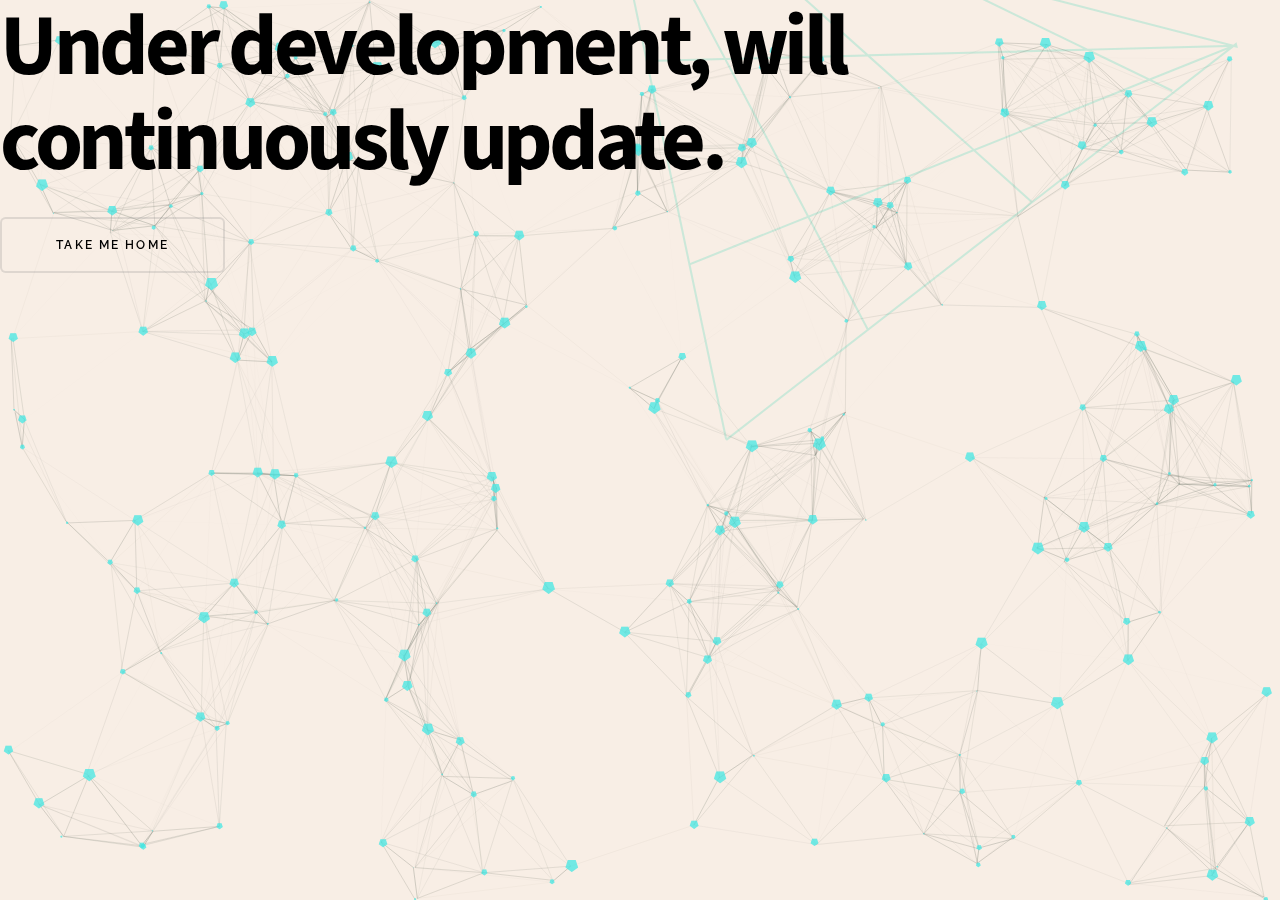
==== courses.html @ e2b8a777 "new version of the website, more content and better design" ====
<!DOCTYPE HTML>

<html>
	<head>
		<title>Chad Malla</title>
		<meta charset="utf-8" />
		<meta name="viewport" content="width=device-width, initial-scale=1, user-scalable=no" />
		<meta name="description" content="" />
		<meta name="keywords" content="" />
		<link rel="stylesheet" href="assets/css/main.css" />
		<script src="particles.js"></script>
		<script>particlesJS.load('particles-js','particles.json');</script>
	</head>
	<body class="is-preload">
		<div id="particles-js">
        </div>
        <div id="wrapper">
            <h1>Under development, will continuously update.</h1>
            <ul class="actions">
                    <li><a href="index.html" class="button large">Take me Home</a></li>
            </ul>
        </div>
    </body>
</html>
---- assets/css/main.css ----
@import url(font-awesome.min.css);
@import url("https://fonts.googleapis.com/css?family=Source+Sans+Pro:300,600,700,300i,600i,700i|Raleway:600,800");

/*
	Paradigm Shift by HTML5 UP
	html5up.net | @ajlkn
	Free for personal and commercial use under the CCA 3.0 license (html5up.net/license)
*/

html, body, div, span, applet, object,
iframe, h1, h2, h3, h4, h5, h6, p, blockquote,
pre, a, abbr, acronym, address, big, cite,
code, del, dfn, em, img, ins, kbd, q, s, samp,
small, strike, strong, sub, sup, tt, var, b,
u, i, center, dl, dt, dd, ol, ul, li, fieldset,
form, label, legend, table, caption, tbody,
tfoot, thead, tr, th, td, article, aside,
canvas, details, embed, figure, figcaption,
footer, header, hgroup, menu, nav, output, ruby,
section, summary, time, mark, audio, video {
	margin: 0;
	padding: 0;
	border: 0;
	font-size: 100%;
	font: inherit;
	vertical-align: baseline;}

article, aside, details, figcaption, figure,
footer, header, hgroup, menu, nav, section {
	display: block;}

body {
	line-height: 1;
}

ol, ul {
	list-style: none;
}

blockquote, q {
	quotes: none;
}

	blockquote:before, blockquote:after, q:before, q:after {
		content: '';
		content: none;
	}

table {
	border-collapse: collapse;
	border-spacing: 0;
}

body {
	-webkit-text-size-adjust: none;
}

mark {
	background-color: transparent;
	color: inherit;
}

input::-moz-focus-inner {
	border: 0;
	padding: 0;
}

input, select, textarea {
	-moz-appearance: none;
	-webkit-appearance: none;
	-ms-appearance: none;
	appearance: none;
}

/* Basic */

	@-ms-viewport {
		width: device-width;
	}

	body {
		-ms-overflow-style: scrollbar;
	}

	@media screen and (max-width: 480px) {

		html, body {
			min-width: 320px;
		}

	}

	html {
		box-sizing: border-box;
	}

	*, *:before, *:after {
		box-sizing: inherit;
	}

	html {
		overflow-x: hidden;
	}

	body {
		background: #CCD0D7;
		overflow-x: hidden;
	}

		body.is-preload *, body.is-preload *:before, body.is-preload *:after {
			-moz-animation: none !important;
			-webkit-animation: none !important;
			-ms-animation: none !important;
			animation: none !important;
			-moz-transition: none !important;
			-webkit-transition: none !important;
			-ms-transition: none !important;
			transition: none !important;
		}

/* Typography */

	html {
		font-size: 18pt;
	}

		@media screen and (max-width: 1920px) {

			html {
				font-size: 13pt;
			}

		}

		@media screen and (max-width: 1152px) {

			html {
				font-size: 14pt;
			}

		}

		@media screen and (max-width: 736px) {

			html {
				font-size: 12pt;
			}

		}

		@media screen and (max-width: 480px) {

			html {
				font-size: 11pt;
			}

		}

	body {
		background-color: #ffffff;
		color: #000000;
	}

	body, input, select, textarea {
		color: #000000;
		font-family: "Source Sans Pro", Helvetica, sans-serif;
		font-size: 1rem;
		font-weight: 300;
		letter-spacing: 0.0375em;
		line-height: 2;
	}

	a {
		-moz-transition: border-bottom-color 0.25s ease-in-out;
		-webkit-transition: border-bottom-color 0.25s ease-in-out;
		-ms-transition: border-bottom-color 0.25s ease-in-out;
		transition: border-bottom-color 0.25s ease-in-out;
		text-decoration: none;
		color: #000000;
		border-bottom: dotted 1px;
	}

		a:hover {
			text-decoration: none;
			border-bottom-color: transparent;
		}

	strong, b {
		font-weight: 600;
		color: #000000;
	}

	em, i {
		font-style: italic;
	}

	p {
		margin: 0 0 2rem 0;
	}

	h1, h2, h3, h4, h5, h6 {
		color: #000000;
		font-family: "Raleway", Helvetica, sans-serif;
		font-weight: 600;
		letter-spacing: 0.175em;
		line-height: 1.75;
		margin: 0 0 1.5rem 0;
		text-transform: uppercase;
	}

		h1 a, h2 a, h3 a, h4 a, h5 a, h6 a {
			color: inherit;
			text-decoration: none;
		}

	h1 {
		font-family: "Source Sans Pro", Helvetica, sans-serif;
		font-size: 5rem;
		font-weight: 700;
		letter-spacing: -0.05em;
		line-height: 1.1;
		margin: 0 0 1.5rem 0;
		text-transform: none;
	}

	h2 {
		font-size: 1.25rem;
		font-weight: 800;
		margin: 0 0 2rem 0;
	}

	h3 {
		font-size: 0.875rem;
	}

	h4 {
		font-size: 0.875rem;
	}

	h5 {
		font-size: 0.75rem;
	}

	h6 {
		font-size: 0.625rem;
	}

	@media screen and (max-width: 736px) {

		h1 {
			font-size: 4.5rem;
			line-height: 1.1;
		}

		h2 {
			font-size: 1.25rem;
			line-height: 1.7;
		}

		h3 {
			font-size: 0.9rem;
		}

		h4 {
			font-size: 0.75rem;
		}

		h5 {
			font-size: 0.675rem;
		}

	}

	@media screen and (max-width: 360px) {

		h1 {
			font-size: 3.75rem;
		}

		h2 {
			font-size: 1.125rem;
		}

		h3 {
			font-size: 0.8rem;
		}

		h4 {
			font-size: 0.675rem;
		}

		h5 {
			font-size: 0.675rem;
		}

	}

	sub {
		font-size: 0.8rem;
		position: relative;
		top: 0.5rem;
	}

	sup {
		font-size: 0.8rem;
		position: relative;
		top: -0.5rem;
	}

	blockquote {
		border-left: solid 0.5rem rgba(144, 144, 144, 0.25);
		font-style: italic;
		margin: 0 0 2rem 0;
		padding: 1rem 0 1rem 2rem;
	}

	code {
		background: rgba(144, 144, 144, 0.1);
		border-radius: 0.325rem;
		font-family: "Courier New", monospace;
		font-size: 0.9rem;
		margin: 0 0.25rem;
		padding: 0.25rem 0.65rem;
	}

	pre {
		-webkit-overflow-scrolling: touch;
		font-family: "Courier New", monospace;
		font-size: 0.9rem;
		margin: 0 0 2rem 0;
		width: 100%;
	}

		pre code {
			display: block;
			line-height: 1.75;
			padding: 1rem 1.5rem;
			overflow-x: auto;
		}

	hr {
		border: 0;
		border-bottom: solid 2px rgba(144, 144, 144, 0.25);
		margin: 3rem 0;
	}

		hr.major {
			margin: 5rem 0;
		}

		@media screen and (max-width: 736px) {

			hr.major {
				margin: 3rem 0;
			}

		}

/* Row */

	.row {
		display: flex;
		flex-wrap: wrap;
		box-sizing: border-box;
		align-items: stretch;
	}

		.row > * {
			box-sizing: border-box;
		}

		.row.gtr-uniform > * > :last-child {
			margin-bottom: 0;
		}

		.row.aln-left {
			justify-content: flex-start;
		}

		.row.aln-center {
			justify-content: center;
		}

		.row.aln-right {
			justify-content: flex-end;
		}

		.row.aln-top {
			align-items: flex-start;
		}

		.row.aln-middle {
			align-items: center;
		}

		.row.aln-bottom {
			align-items: flex-end;
		}

		.row > .imp {
			order: -1;
		}

		.row > .col-1 {
			width: 8.3333333333%;
		}

		.row > .off-1 {
			margin-left: 8.3333333333%;
		}

		.row > .col-2 {
			width: 16.6666666667%;
		}

		.row > .off-2 {
			margin-left: 16.6666666667%;
		}

		.row > .col-3 {
			width: 25%;
		}

		.row > .off-3 {
			margin-left: 25%;
		}

		.row > .col-4 {
			width: 33.3333333333%;
		}

		.row > .off-4 {
			margin-left: 33.3333333333%;
		}

		.row > .col-5 {
			width: 41.6666666667%;
		}

		.row > .off-5 {
			margin-left: 41.6666666667%;
		}

		.row > .col-6 {
			width: 50%;
		}

		.row > .off-6 {
			margin-left: 50%;
		}

		.row > .col-7 {
			width: 58.3333333333%;
		}

		.row > .off-7 {
			margin-left: 58.3333333333%;
		}

		.row > .col-8 {
			width: 66.6666666667%;
		}

		.row > .off-8 {
			margin-left: 66.6666666667%;
		}

		.row > .col-9 {
			width: 75%;
		}

		.row > .off-9 {
			margin-left: 75%;
		}

		.row > .col-10 {
			width: 83.3333333333%;
		}

		.row > .off-10 {
			margin-left: 83.3333333333%;
		}

		.row > .col-11 {
			width: 91.6666666667%;
		}

		.row > .off-11 {
			margin-left: 91.6666666667%;
		}

		.row > .col-12 {
			width: 100%;
		}

		.row > .off-12 {
			margin-left: 100%;
		}

		.row.gtr-0 {
			margin-top: 0;
			margin-left: 0rem;
		}

			.row.gtr-0 > * {
				padding: 0 0 0 0rem;
			}

			.row.gtr-0.gtr-uniform {
				margin-top: 0rem;
			}

				.row.gtr-0.gtr-uniform > * {
					padding-top: 0rem;
				}

		.row.gtr-25 {
			margin-top: 0;
			margin-left: -0.5rem;
		}

			.row.gtr-25 > * {
				padding: 0 0 0 0.5rem;
			}

			.row.gtr-25.gtr-uniform {
				margin-top: -0.5rem;
			}

				.row.gtr-25.gtr-uniform > * {
					padding-top: 0.5rem;
				}

		.row.gtr-50 {
			margin-top: 0;
			margin-left: -1rem;
		}

			.row.gtr-50 > * {
				padding: 0 0 0 1rem;
			}

			.row.gtr-50.gtr-uniform {
				margin-top: -1rem;
			}

				.row.gtr-50.gtr-uniform > * {
					padding-top: 1rem;
				}

		.row {
			margin-top: 0;
			margin-left: -2rem;
		}

			.row > * {
				padding: 0 0 0 2rem;
			}

			.row.gtr-uniform {
				margin-top: -2rem;
			}

				.row.gtr-uniform > * {
					padding-top: 2rem;
				}

		.row.gtr-150 {
			margin-top: 0;
			margin-left: -3rem;
		}

			.row.gtr-150 > * {
				padding: 0 0 0 3rem;
			}

			.row.gtr-150.gtr-uniform {
				margin-top: -3rem;
			}

				.row.gtr-150.gtr-uniform > * {
					padding-top: 3rem;
				}

		.row.gtr-200 {
			margin-top: 0;
			margin-left: -4rem;
		}

			.row.gtr-200 > * {
				padding: 0 0 0 4rem;
			}

			.row.gtr-200.gtr-uniform {
				margin-top: -4rem;
			}

				.row.gtr-200.gtr-uniform > * {
					padding-top: 4rem;
				}

		@media screen and (max-width: 1920px) {

			.row {
				display: flex;
				flex-wrap: wrap;
				box-sizing: border-box;
				align-items: stretch;
			}

				.row > * {
					box-sizing: border-box;
				}

				.row.gtr-uniform > * > :last-child {
					margin-bottom: 0;
				}

				.row.aln-left {
					justify-content: flex-start;
				}

				.row.aln-center {
					justify-content: center;
				}

				.row.aln-right {
					justify-content: flex-end;
				}

				.row.aln-top {
					align-items: flex-start;
				}

				.row.aln-middle {
					align-items: center;
				}

				.row.aln-bottom {
					align-items: flex-end;
				}

				.row > .imp-xlarge {
					order: -1;
				}

				.row > .col-1-xlarge {
					width: 8.3333333333%;
				}

				.row > .off-1-xlarge {
					margin-left: 8.3333333333%;
				}

				.row > .col-2-xlarge {
					width: 16.6666666667%;
				}

				.row > .off-2-xlarge {
					margin-left: 16.6666666667%;
				}

				.row > .col-3-xlarge {
					width: 25%;
				}

				.row > .off-3-xlarge {
					margin-left: 25%;
				}

				.row > .col-4-xlarge {
					width: 33.3333333333%;
				}

				.row > .off-4-xlarge {
					margin-left: 33.3333333333%;
				}

				.row > .col-5-xlarge {
					width: 41.6666666667%;
				}

				.row > .off-5-xlarge {
					margin-left: 41.6666666667%;
				}

				.row > .col-6-xlarge {
					width: 50%;
				}

				.row > .off-6-xlarge {
					margin-left: 50%;
				}

				.row > .col-7-xlarge {
					width: 58.3333333333%;
				}

				.row > .off-7-xlarge {
					margin-left: 58.3333333333%;
				}

				.row > .col-8-xlarge {
					width: 66.6666666667%;
				}

				.row > .off-8-xlarge {
					margin-left: 66.6666666667%;
				}

				.row > .col-9-xlarge {
					width: 75%;
				}

				.row > .off-9-xlarge {
					margin-left: 75%;
				}

				.row > .col-10-xlarge {
					width: 83.3333333333%;
				}

				.row > .off-10-xlarge {
					margin-left: 83.3333333333%;
				}

				.row > .col-11-xlarge {
					width: 91.6666666667%;
				}

				.row > .off-11-xlarge {
					margin-left: 91.6666666667%;
				}

				.row > .col-12-xlarge {
					width: 100%;
				}

				.row > .off-12-xlarge {
					margin-left: 100%;
				}

				.row.gtr-0 {
					margin-top: 0;
					margin-left: 0rem;
				}

					.row.gtr-0 > * {
						padding: 0 0 0 0rem;
					}

					.row.gtr-0.gtr-uniform {
						margin-top: 0rem;
					}

						.row.gtr-0.gtr-uniform > * {
							padding-top: 0rem;
						}

				.row.gtr-25 {
					margin-top: 0;
					margin-left: -0.5rem;
				}

					.row.gtr-25 > * {
						padding: 0 0 0 0.5rem;
					}

					.row.gtr-25.gtr-uniform {
						margin-top: -0.5rem;
					}

						.row.gtr-25.gtr-uniform > * {
							padding-top: 0.5rem;
						}

				.row.gtr-50 {
					margin-top: 0;
					margin-left: -1rem;
				}

					.row.gtr-50 > * {
						padding: 0 0 0 1rem;
					}

					.row.gtr-50.gtr-uniform {
						margin-top: -1rem;
					}

						.row.gtr-50.gtr-uniform > * {
							padding-top: 1rem;
						}

				.row {
					margin-top: 0;
					margin-left: -2rem;
				}

					.row > * {
						padding: 0 0 0 2rem;
					}

					.row.gtr-uniform {
						margin-top: -2rem;
					}

						.row.gtr-uniform > * {
							padding-top: 2rem;
						}

				.row.gtr-150 {
					margin-top: 0;
					margin-left: -3rem;
				}

					.row.gtr-150 > * {
						padding: 0 0 0 3rem;
					}

					.row.gtr-150.gtr-uniform {
						margin-top: -3rem;
					}

						.row.gtr-150.gtr-uniform > * {
							padding-top: 3rem;
						}

				.row.gtr-200 {
					margin-top: 0;
					margin-left: -4rem;
				}

					.row.gtr-200 > * {
						padding: 0 0 0 4rem;
					}

					.row.gtr-200.gtr-uniform {
						margin-top: -4rem;
					}

						.row.gtr-200.gtr-uniform > * {
							padding-top: 4rem;
						}

		}

		@media screen and (max-width: 1280px) {

			.row {
				display: flex;
				flex-wrap: wrap;
				box-sizing: border-box;
				align-items: stretch;
			}

				.row > * {
					box-sizing: border-box;
				}

				.row.gtr-uniform > * > :last-child {
					margin-bottom: 0;
				}

				.row.aln-left {
					justify-content: flex-start;
				}

				.row.aln-center {
					justify-content: center;
				}

				.row.aln-right {
					justify-content: flex-end;
				}

				.row.aln-top {
					align-items: flex-start;
				}

				.row.aln-middle {
					align-items: center;
				}

				.row.aln-bottom {
					align-items: flex-end;
				}

				.row > .imp-large {
					order: -1;
				}

				.row > .col-1-large {
					width: 8.3333333333%;
				}

				.row > .off-1-large {
					margin-left: 8.3333333333%;
				}

				.row > .col-2-large {
					width: 16.6666666667%;
				}

				.row > .off-2-large {
					margin-left: 16.6666666667%;
				}

				.row > .col-3-large {
					width: 25%;
				}

				.row > .off-3-large {
					margin-left: 25%;
				}

				.row > .col-4-large {
					width: 33.3333333333%;
				}

				.row > .off-4-large {
					margin-left: 33.3333333333%;
				}

				.row > .col-5-large {
					width: 41.6666666667%;
				}

				.row > .off-5-large {
					margin-left: 41.6666666667%;
				}

				.row > .col-6-large {
					width: 50%;
				}

				.row > .off-6-large {
					margin-left: 50%;
				}

				.row > .col-7-large {
					width: 58.3333333333%;
				}

				.row > .off-7-large {
					margin-left: 58.3333333333%;
				}

				.row > .col-8-large {
					width: 66.6666666667%;
				}

				.row > .off-8-large {
					margin-left: 66.6666666667%;
				}

				.row > .col-9-large {
					width: 75%;
				}

				.row > .off-9-large {
					margin-left: 75%;
				}

				.row > .col-10-large {
					width: 83.3333333333%;
				}

				.row > .off-10-large {
					margin-left: 83.3333333333%;
				}

				.row > .col-11-large {
					width: 91.6666666667%;
				}

				.row > .off-11-large {
					margin-left: 91.6666666667%;
				}

				.row > .col-12-large {
					width: 100%;
				}

				.row > .off-12-large {
					margin-left: 100%;
				}

				.row.gtr-0 {
					margin-top: 0;
					margin-left: 0rem;
				}

					.row.gtr-0 > * {
						padding: 0 0 0 0rem;
					}

					.row.gtr-0.gtr-uniform {
						margin-top: 0rem;
					}

						.row.gtr-0.gtr-uniform > * {
							padding-top: 0rem;
						}

				.row.gtr-25 {
					margin-top: 0;
					margin-left: -0.375rem;
				}

					.row.gtr-25 > * {
						padding: 0 0 0 0.375rem;
					}

					.row.gtr-25.gtr-uniform {
						margin-top: -0.375rem;
					}

						.row.gtr-25.gtr-uniform > * {
							padding-top: 0.375rem;
						}

				.row.gtr-50 {
					margin-top: 0;
					margin-left: -0.75rem;
				}

					.row.gtr-50 > * {
						padding: 0 0 0 0.75rem;
					}

					.row.gtr-50.gtr-uniform {
						margin-top: -0.75rem;
					}

						.row.gtr-50.gtr-uniform > * {
							padding-top: 0.75rem;
						}

				.row {
					margin-top: 0;
					margin-left: -1.5rem;
				}

					.row > * {
						padding: 0 0 0 1.5rem;
					}

					.row.gtr-uniform {
						margin-top: -1.5rem;
					}

						.row.gtr-uniform > * {
							padding-top: 1.5rem;
						}

				.row.gtr-150 {
					margin-top: 0;
					margin-left: -2.25rem;
				}

					.row.gtr-150 > * {
						padding: 0 0 0 2.25rem;
					}

					.row.gtr-150.gtr-uniform {
						margin-top: -2.25rem;
					}

						.row.gtr-150.gtr-uniform > * {
							padding-top: 2.25rem;
						}

				.row.gtr-200 {
					margin-top: 0;
					margin-left: -3rem;
				}

					.row.gtr-200 > * {
						padding: 0 0 0 3rem;
					}

					.row.gtr-200.gtr-uniform {
						margin-top: -3rem;
					}

						.row.gtr-200.gtr-uniform > * {
							padding-top: 3rem;
						}

		}

		@media screen and (max-width: 1152px) {

			.row {
				display: flex;
				flex-wrap: wrap;
				box-sizing: border-box;
				align-items: stretch;
			}

				.row > * {
					box-sizing: border-box;
				}

				.row.gtr-uniform > * > :last-child {
					margin-bottom: 0;
				}

				.row.aln-left {
					justify-content: flex-start;
				}

				.row.aln-center {
					justify-content: center;
				}

				.row.aln-right {
					justify-content: flex-end;
				}

				.row.aln-top {
					align-items: flex-start;
				}

				.row.aln-middle {
					align-items: center;
				}

				.row.aln-bottom {
					align-items: flex-end;
				}

				.row > .imp-medium {
					order: -1;
				}

				.row > .col-1-medium {
					width: 8.3333333333%;
				}

				.row > .off-1-medium {
					margin-left: 8.3333333333%;
				}

				.row > .col-2-medium {
					width: 16.6666666667%;
				}

				.row > .off-2-medium {
					margin-left: 16.6666666667%;
				}

				.row > .col-3-medium {
					width: 25%;
				}

				.row > .off-3-medium {
					margin-left: 25%;
				}

				.row > .col-4-medium {
					width: 33.3333333333%;
				}

				.row > .off-4-medium {
					margin-left: 33.3333333333%;
				}

				.row > .col-5-medium {
					width: 41.6666666667%;
				}

				.row > .off-5-medium {
					margin-left: 41.6666666667%;
				}

				.row > .col-6-medium {
					width: 50%;
				}

				.row > .off-6-medium {
					margin-left: 50%;
				}

				.row > .col-7-medium {
					width: 58.3333333333%;
				}

				.row > .off-7-medium {
					margin-left: 58.3333333333%;
				}

				.row > .col-8-medium {
					width: 66.6666666667%;
				}

				.row > .off-8-medium {
					margin-left: 66.6666666667%;
				}

				.row > .col-9-medium {
					width: 75%;
				}

				.row > .off-9-medium {
					margin-left: 75%;
				}

				.row > .col-10-medium {
					width: 83.3333333333%;
				}

				.row > .off-10-medium {
					margin-left: 83.3333333333%;
				}

				.row > .col-11-medium {
					width: 91.6666666667%;
				}

				.row > .off-11-medium {
					margin-left: 91.6666666667%;
				}

				.row > .col-12-medium {
					width: 100%;
				}

				.row > .off-12-medium {
					margin-left: 100%;
				}

				.row.gtr-0 {
					margin-top: 0;
					margin-left: 0rem;
				}

					.row.gtr-0 > * {
						padding: 0 0 0 0rem;
					}

					.row.gtr-0.gtr-uniform {
						margin-top: 0rem;
					}

						.row.gtr-0.gtr-uniform > * {
							padding-top: 0rem;
						}

				.row.gtr-25 {
					margin-top: 0;
					margin-left: -0.375rem;
				}

					.row.gtr-25 > * {
						padding: 0 0 0 0.375rem;
					}

					.row.gtr-25.gtr-uniform {
						margin-top: -0.375rem;
					}

						.row.gtr-25.gtr-uniform > * {
							padding-top: 0.375rem;
						}

				.row.gtr-50 {
					margin-top: 0;
					margin-left: -0.75rem;
				}

					.row.gtr-50 > * {
						padding: 0 0 0 0.75rem;
					}

					.row.gtr-50.gtr-uniform {
						margin-top: -0.75rem;
					}

						.row.gtr-50.gtr-uniform > * {
							padding-top: 0.75rem;
						}

				.row {
					margin-top: 0;
					margin-left: -1.5rem;
				}

					.row > * {
						padding: 0 0 0 1.5rem;
					}

					.row.gtr-uniform {
						margin-top: -1.5rem;
					}

						.row.gtr-uniform > * {
							padding-top: 1.5rem;
						}

				.row.gtr-150 {
					margin-top: 0;
					margin-left: -2.25rem;
				}

					.row.gtr-150 > * {
						padding: 0 0 0 2.25rem;
					}

					.row.gtr-150.gtr-uniform {
						margin-top: -2.25rem;
					}

						.row.gtr-150.gtr-uniform > * {
							padding-top: 2.25rem;
						}

				.row.gtr-200 {
					margin-top: 0;
					margin-left: -3rem;
				}

					.row.gtr-200 > * {
						padding: 0 0 0 3rem;
					}

					.row.gtr-200.gtr-uniform {
						margin-top: -3rem;
					}

						.row.gtr-200.gtr-uniform > * {
							padding-top: 3rem;
						}

		}

		@media screen and (max-width: 736px) {

			.row {
				display: flex;
				flex-wrap: wrap;
				box-sizing: border-box;
				align-items: stretch;
			}

				.row > * {
					box-sizing: border-box;
				}

				.row.gtr-uniform > * > :last-child {
					margin-bottom: 0;
				}

				.row.aln-left {
					justify-content: flex-start;
				}

				.row.aln-center {
					justify-content: center;
				}

				.row.aln-right {
					justify-content: flex-end;
				}

				.row.aln-top {
					align-items: flex-start;
				}

				.row.aln-middle {
					align-items: center;
				}

				.row.aln-bottom {
					align-items: flex-end;
				}

				.row > .imp-small {
					order: -1;
				}

				.row > .col-1-small {
					width: 8.3333333333%;
				}

				.row > .off-1-small {
					margin-left: 8.3333333333%;
				}

				.row > .col-2-small {
					width: 16.6666666667%;
				}

				.row > .off-2-small {
					margin-left: 16.6666666667%;
				}

				.row > .col-3-small {
					width: 25%;
				}

				.row > .off-3-small {
					margin-left: 25%;
				}

				.row > .col-4-small {
					width: 33.3333333333%;
				}

				.row > .off-4-small {
					margin-left: 33.3333333333%;
				}

				.row > .col-5-small {
					width: 41.6666666667%;
				}

				.row > .off-5-small {
					margin-left: 41.6666666667%;
				}

				.row > .col-6-small {
					width: 50%;
				}

				.row > .off-6-small {
					margin-left: 50%;
				}

				.row > .col-7-small {
					width: 58.3333333333%;
				}

				.row > .off-7-small {
					margin-left: 58.3333333333%;
				}

				.row > .col-8-small {
					width: 66.6666666667%;
				}

				.row > .off-8-small {
					margin-left: 66.6666666667%;
				}

				.row > .col-9-small {
					width: 75%;
				}

				.row > .off-9-small {
					margin-left: 75%;
				}

				.row > .col-10-small {
					width: 83.3333333333%;
				}

				.row > .off-10-small {
					margin-left: 83.3333333333%;
				}

				.row > .col-11-small {
					width: 91.6666666667%;
				}

				.row > .off-11-small {
					margin-left: 91.6666666667%;
				}

				.row > .col-12-small {
					width: 100%;
				}

				.row > .off-12-small {
					margin-left: 100%;
				}

				.row.gtr-0 {
					margin-top: 0;
					margin-left: 0rem;
				}

					.row.gtr-0 > * {
						padding: 0 0 0 0rem;
					}

					.row.gtr-0.gtr-uniform {
						margin-top: 0rem;
					}

						.row.gtr-0.gtr-uniform > * {
							padding-top: 0rem;
						}

				.row.gtr-25 {
					margin-top: 0;
					margin-left: -0.3125rem;
				}

					.row.gtr-25 > * {
						padding: 0 0 0 0.3125rem;
					}

					.row.gtr-25.gtr-uniform {
						margin-top: -0.3125rem;
					}

						.row.gtr-25.gtr-uniform > * {
							padding-top: 0.3125rem;
						}

				.row.gtr-50 {
					margin-top: 0;
					margin-left: -0.625rem;
				}

					.row.gtr-50 > * {
						padding: 0 0 0 0.625rem;
					}

					.row.gtr-50.gtr-uniform {
						margin-top: -0.625rem;
					}

						.row.gtr-50.gtr-uniform > * {
							padding-top: 0.625rem;
						}

				.row {
					margin-top: 0;
					margin-left: -1.25rem;
				}

					.row > * {
						padding: 0 0 0 1.25rem;
					}

					.row.gtr-uniform {
						margin-top: -1.25rem;
					}

						.row.gtr-uniform > * {
							padding-top: 1.25rem;
						}

				.row.gtr-150 {
					margin-top: 0;
					margin-left: -1.875rem;
				}

					.row.gtr-150 > * {
						padding: 0 0 0 1.875rem;
					}

					.row.gtr-150.gtr-uniform {
						margin-top: -1.875rem;
					}

						.row.gtr-150.gtr-uniform > * {
							padding-top: 1.875rem;
						}

				.row.gtr-200 {
					margin-top: 0;
					margin-left: -2.5rem;
				}

					.row.gtr-200 > * {
						padding: 0 0 0 2.5rem;
					}

					.row.gtr-200.gtr-uniform {
						margin-top: -2.5rem;
					}

						.row.gtr-200.gtr-uniform > * {
							padding-top: 2.5rem;
						}

		}

		@media screen and (max-width: 480px) {

			.row {
				display: flex;
				flex-wrap: wrap;
				box-sizing: border-box;
				align-items: stretch;
			}

				.row > * {
					box-sizing: border-box;
				}

				.row.gtr-uniform > * > :last-child {
					margin-bottom: 0;
				}

				.row.aln-left {
					justify-content: flex-start;
				}

				.row.aln-center {
					justify-content: center;
				}

				.row.aln-right {
					justify-content: flex-end;
				}

				.row.aln-top {
					align-items: flex-start;
				}

				.row.aln-middle {
					align-items: center;
				}

				.row.aln-bottom {
					align-items: flex-end;
				}

				.row > .imp-xsmall {
					order: -1;
				}

				.row > .col-1-xsmall {
					width: 8.3333333333%;
				}

				.row > .off-1-xsmall {
					margin-left: 8.3333333333%;
				}

				.row > .col-2-xsmall {
					width: 16.6666666667%;
				}

				.row > .off-2-xsmall {
					margin-left: 16.6666666667%;
				}

				.row > .col-3-xsmall {
					width: 25%;
				}

				.row > .off-3-xsmall {
					margin-left: 25%;
				}

				.row > .col-4-xsmall {
					width: 33.3333333333%;
				}

				.row > .off-4-xsmall {
					margin-left: 33.3333333333%;
				}

				.row > .col-5-xsmall {
					width: 41.6666666667%;
				}

				.row > .off-5-xsmall {
					margin-left: 41.6666666667%;
				}

				.row > .col-6-xsmall {
					width: 50%;
				}

				.row > .off-6-xsmall {
					margin-left: 50%;
				}

				.row > .col-7-xsmall {
					width: 58.3333333333%;
				}

				.row > .off-7-xsmall {
					margin-left: 58.3333333333%;
				}

				.row > .col-8-xsmall {
					width: 66.6666666667%;
				}

				.row > .off-8-xsmall {
					margin-left: 66.6666666667%;
				}

				.row > .col-9-xsmall {
					width: 75%;
				}

				.row > .off-9-xsmall {
					margin-left: 75%;
				}

				.row > .col-10-xsmall {
					width: 83.3333333333%;
				}

				.row > .off-10-xsmall {
					margin-left: 83.3333333333%;
				}

				.row > .col-11-xsmall {
					width: 91.6666666667%;
				}

				.row > .off-11-xsmall {
					margin-left: 91.6666666667%;
				}

				.row > .col-12-xsmall {
					width: 100%;
				}

				.row > .off-12-xsmall {
					margin-left: 100%;
				}

				.row.gtr-0 {
					margin-top: 0;
					margin-left: 0rem;
				}

					.row.gtr-0 > * {
						padding: 0 0 0 0rem;
					}

					.row.gtr-0.gtr-uniform {
						margin-top: 0rem;
					}

						.row.gtr-0.gtr-uniform > * {
							padding-top: 0rem;
						}

				.row.gtr-25 {
					margin-top: 0;
					margin-left: -0.3125rem;
				}

					.row.gtr-25 > * {
						padding: 0 0 0 0.3125rem;
					}

					.row.gtr-25.gtr-uniform {
						margin-top: -0.3125rem;
					}

						.row.gtr-25.gtr-uniform > * {
							padding-top: 0.3125rem;
						}

				.row.gtr-50 {
					margin-top: 0;
					margin-left: -0.625rem;
				}

					.row.gtr-50 > * {
						padding: 0 0 0 0.625rem;
					}

					.row.gtr-50.gtr-uniform {
						margin-top: -0.625rem;
					}

						.row.gtr-50.gtr-uniform > * {
							padding-top: 0.625rem;
						}

				.row {
					margin-top: 0;
					margin-left: -1.25rem;
				}

					.row > * {
						padding: 0 0 0 1.25rem;
					}

					.row.gtr-uniform {
						margin-top: -1.25rem;
					}

						.row.gtr-uniform > * {
							padding-top: 1.25rem;
						}

				.row.gtr-150 {
					margin-top: 0;
					margin-left: -1.875rem;
				}

					.row.gtr-150 > * {
						padding: 0 0 0 1.875rem;
					}

					.row.gtr-150.gtr-uniform {
						margin-top: -1.875rem;
					}

						.row.gtr-150.gtr-uniform > * {
							padding-top: 1.875rem;
						}

				.row.gtr-200 {
					margin-top: 0;
					margin-left: -2.5rem;
				}

					.row.gtr-200 > * {
						padding: 0 0 0 2.5rem;
					}

					.row.gtr-200.gtr-uniform {
						margin-top: -2.5rem;
					}

						.row.gtr-200.gtr-uniform > * {
							padding-top: 2.5rem;
						}

		}

/* Box */

	.box {
		border: solid 2px rgba(144, 144, 144, 0.25);
		border-radius: 0.325rem;
		margin-bottom: 2rem;
		padding: 1.5rem;
	}

		.box > :last-child {
			margin-bottom: 0;
		}

		.box.alt {
			border: 0;
			border-radius: 0;
			padding: 0;
		}

/* Button */

	input[type="submit"],
	input[type="reset"],
	input[type="button"],
	button,
	.button {
		-moz-appearance: none;
		-webkit-appearance: none;
		-ms-appearance: none;
		appearance: none;
		-moz-transition: background-color 0.25s ease-in-out, box-shadow 0.25s ease-in-out, color 0.25s ease-in-out;
		-webkit-transition: background-color 0.25s ease-in-out, box-shadow 0.25s ease-in-out, color 0.25s ease-in-out;
		-ms-transition: background-color 0.25s ease-in-out, box-shadow 0.25s ease-in-out, color 0.25s ease-in-out;
		transition: background-color 0.25s ease-in-out, box-shadow 0.25s ease-in-out, color 0.25s ease-in-out;
		background-color: transparent;
		border-radius: 0.325rem;
		border: 0;
		box-shadow: inset 0 0 0 2px rgba(144, 144, 144, 0.25);
		color: #000000 !important;
		cursor: pointer;
		display: inline-block;
		font-family: "Raleway", Helvetica, sans-serif;
		font-size: 0.6rem;
		font-weight: 600;
		height: 3rem;
		letter-spacing: 0.175em;
		line-height: 3rem;
		padding: 0 2rem;
		text-align: center;
		text-decoration: none;
		text-transform: uppercase;
		white-space: nowrap;
	}

		input[type="submit"]:hover,
		input[type="reset"]:hover,
		input[type="button"]:hover,
		button:hover,
		.button:hover {
			box-shadow: inset 0 0 0 2px #2ee4bb;
			color: #2ee4bb !important;
		}

		input[type="submit"]:active,
		input[type="reset"]:active,
		input[type="button"]:active,
		button:active,
		.button:active {
			background-color: rgba(73, 252, 212, 0.25);
			box-shadow: inset 0 0 0 2px #2ee4bb;
			color: #2ee4bb !important;
		}

		input[type="submit"].small,
		input[type="reset"].small,
		input[type="button"].small,
		button.small,
		.button.small {
			font-size: 0.5rem;
			height: 2.25rem;
			line-height: 2.25rem;
			padding: 0 1.25rem;
		}

		input[type="submit"].large,
		input[type="reset"].large,
		input[type="button"].large,
		button.large,
		.button.large {
			font-size: 0.7rem;
			height: 3.2625rem;
			line-height: 3.2625rem;
			padding: 0 3.25rem;
		}

		input[type="submit"].wide,
		input[type="reset"].wide,
		input[type="button"].wide,
		button.wide,
		.button.wide {
			min-width: 13rem;
		}

		input[type="submit"].icon:before,
		input[type="reset"].icon:before,
		input[type="button"].icon:before,
		button.icon:before,
		.button.icon:before {
			margin-right: 0.5rem;
		}

		input[type="submit"].fit,
		input[type="reset"].fit,
		input[type="button"].fit,
		button.fit,
		.button.fit {
			width: 100%;
		}

		input[type="submit"].disabled, input[type="submit"]:disabled,
		input[type="reset"].disabled,
		input[type="reset"]:disabled,
		input[type="button"].disabled,
		input[type="button"]:disabled,
		button.disabled,
		button:disabled,
		.button.disabled,
		.button:disabled {
			pointer-events: none;
			opacity: 0.25;
		}

		input[type="submit"].primary,
		input[type="reset"].primary,
		input[type="button"].primary,
		button.primary,
		.button.primary {
			background-color: #49fcd4;
			box-shadow: none;
			color: #000000 !important;
		}

			input[type="submit"].primary:hover,
			input[type="reset"].primary:hover,
			input[type="button"].primary:hover,
			button.primary:hover,
			.button.primary:hover {
				background-color: #93ffe7;
			}

			input[type="submit"].primary:active,
			input[type="reset"].primary:active,
			input[type="button"].primary:active,
			button.primary:active,
			.button.primary:active {
				background-color: #44f2cb;
			}

		@media screen and (max-width: 736px) {

			input[type="submit"],
			input[type="reset"],
			input[type="button"],
			button,
			.button {
				font-size: 0.7rem;
				height: 3.3rem;
				line-height: 3.3rem;
			}

				input[type="submit"].large,
				input[type="reset"].large,
				input[type="button"].large,
				button.large,
				.button.large {
					font-size: 0.8rem;
					height: 3.75rem;
					line-height: 3.75rem;
				}

				input[type="submit"].small,
				input[type="reset"].small,
				input[type="button"].small,
				button.small,
				.button.small {
					font-size: 0.6rem;
					height: 3rem;
					line-height: 3rem;
				}

		}

/* Form */

	form {
		margin: 0 0 2rem 0;
	}

		form > :last-child {
			margin-bottom: 0;
		}

		form > .fields {
			display: -moz-flex;
			display: -webkit-flex;
			display: -ms-flex;
			display: flex;
			-moz-flex-wrap: wrap;
			-webkit-flex-wrap: wrap;
			-ms-flex-wrap: wrap;
			flex-wrap: wrap;
			margin: -2rem 0 2rem -2rem;
			width: calc(100% + 4rem);
		}

			form > .fields > .field {
				-moz-flex-grow: 0;
				-webkit-flex-grow: 0;
				-ms-flex-grow: 0;
				flex-grow: 0;
				-moz-flex-shrink: 0;
				-webkit-flex-shrink: 0;
				-ms-flex-shrink: 0;
				flex-shrink: 0;
				padding: 2rem 0 0 2rem;
				width: calc(100% - 2rem);
			}

				form > .fields > .field > :last-child {
					margin-bottom: 0;
				}

				form > .fields > .field.half {
					width: calc(50% - 1rem);
				}

				form > .fields > .field.third {
					width: calc(100%/3 - 0.6666666667rem);
				}

				form > .fields > .field.quarter {
					width: calc(25% - 0.5rem);
				}

		@media screen and (max-width: 480px) {

			form > .fields {
				margin: -1.5rem 0 2rem -1.5rem;
				width: calc(100% + 3rem);
			}

				form > .fields > .field {
					padding: 1.5rem 0 0 1.5rem;
					width: calc(100% - 1.5rem);
				}

					form > .fields > .field.half {
						width: calc(100% - 1.5rem);
					}

					form > .fields > .field.third {
						width: calc(100% - 1.5rem);
					}

					form > .fields > .field.quarter {
						width: calc(100% - 1.5rem);
					}

		}

	input[type="text"],
	input[type="password"],
	input[type="email"],
	input[type="tel"],
	input[type="search"],
	input[type="url"],
	select,
	textarea {
		-moz-appearance: none;
		-webkit-appearance: none;
		-ms-appearance: none;
		appearance: none;
		border-radius: 0.325rem;
		border: solid 2px rgba(144, 144, 144, 0.25);
		color: inherit;
		display: block;
		outline: 0;
		padding: 0 1rem;
		text-decoration: none;
		width: 100%;
	}

		input[type="text"]:invalid,
		input[type="password"]:invalid,
		input[type="email"]:invalid,
		input[type="tel"]:invalid,
		input[type="search"]:invalid,
		input[type="url"]:invalid,
		select:invalid,
		textarea:invalid {
			box-shadow: none;
		}

		input[type="text"]:focus,
		input[type="password"]:focus,
		input[type="email"]:focus,
		input[type="tel"]:focus,
		input[type="search"]:focus,
		input[type="url"]:focus,
		select:focus,
		textarea:focus {
			border-color: #2ee4bb;
		}

	label {
		color: #000000;
		display: block;
		font-family: "Raleway", Helvetica, sans-serif;
		font-size: 0.75rem;
		font-weight: 600;
		letter-spacing: 0.175em;
		line-height: 1.75;
		margin: 0 0 1rem 0;
		text-transform: uppercase;
	}

	input[type="text"],
	input[type="password"],
	input[type="email"],
	input[type="tel"],
	input[type="search"],
	input[type="url"] {
		height: 3rem;
	}

	select {
		background-image: url("data:image/svg+xml;charset=utf8,%3Csvg xmlns='http://www.w3.org/2000/svg' width='40' height='40' preserveAspectRatio='none' viewBox='0 0 40 40'%3E%3Cpath d='M9.4,12.3l10.4,10.4l10.4-10.4c0.2-0.2,0.5-0.4,0.9-0.4c0.3,0,0.6,0.1,0.9,0.4l3.3,3.3c0.2,0.2,0.4,0.5,0.4,0.9 c0,0.4-0.1,0.6-0.4,0.9L20.7,31.9c-0.2,0.2-0.5,0.4-0.9,0.4c-0.3,0-0.6-0.1-0.9-0.4L4.3,17.3c-0.2-0.2-0.4-0.5-0.4-0.9 c0-0.4,0.1-0.6,0.4-0.9l3.3-3.3c0.2-0.2,0.5-0.4,0.9-0.4S9.1,12.1,9.4,12.3z' fill='rgba(144, 144, 144, 0.25)' /%3E%3C/svg%3E");
		background-position: calc(100% - 1rem) center;
		background-repeat: no-repeat;
		background-size: 1.25rem;
		height: 3rem;
		padding-right: 3rem;
		text-overflow: ellipsis;
	}

		select option {
			background-color: #ffffff;
			color: #000000;
		}

		select:focus::-ms-value {
			background-color: transparent;
		}

		select::-ms-expand {
			display: none;
		}

	textarea {
		padding: 0.75rem 1rem;
	}

	input[type="checkbox"],
	input[type="radio"] {
		-moz-appearance: none;
		-webkit-appearance: none;
		-ms-appearance: none;
		appearance: none;
		display: block;
		float: left;
		margin-right: -2rem;
		opacity: 0;
		width: 1rem;
		z-index: -1;
	}

		input[type="checkbox"] + label,
		input[type="radio"] + label {
			text-decoration: none;
			color: #000000;
			cursor: pointer;
			display: inline-block;
			font-family: "Source Sans Pro", Helvetica, sans-serif;
			font-size: 1rem;
			font-weight: 300;
			letter-spacing: 0.0375em;
			padding-left: 2.675rem;
			padding-right: 0.875rem;
			position: relative;
			text-transform: none;
		}

			input[type="checkbox"] + label:before,
			input[type="radio"] + label:before {
				-moz-osx-font-smoothing: grayscale;
				-webkit-font-smoothing: antialiased;
				font-family: FontAwesome;
				font-style: normal;
				font-weight: normal;
				text-transform: none !important;
			}

			input[type="checkbox"] + label:before,
			input[type="radio"] + label:before {
				border-radius: 0.325rem;
				border: solid 2px rgba(144, 144, 144, 0.25);
				content: '';
				display: inline-block;
				height: 1.8rem;
				left: 0;
				line-height: 1.725rem;
				position: absolute;
				text-align: center;
				top: -0.15rem;
				width: 1.8rem;
			}

		input[type="checkbox"]:checked + label:before,
		input[type="radio"]:checked + label:before {
			content: '\f00c';
			background-color: #49fcd4;
			border-color: #49fcd4;
			color: #ffffff;
		}

		input[type="checkbox"]:focus + label:before,
		input[type="radio"]:focus + label:before {
			border-color: #49fcd4;
			box-shadow: 0 0 0 1px #49fcd4;
		}

	input[type="checkbox"] + label:before {
		border-radius: 0.325rem;
	}

	input[type="radio"] + label:before {
		border-radius: 100%;
	}

	::-webkit-input-placeholder {
		opacity: 1.0;
		color: rgba(0, 0, 0, 0.25) !important;
	}

	:-moz-placeholder {
		opacity: 1.0;
		color: rgba(0, 0, 0, 0.25) !important;
	}

	::-moz-placeholder {
		opacity: 1.0;
		color: rgba(0, 0, 0, 0.25) !important;
	}

	:-ms-input-placeholder {
		opacity: 1.0;
		color: rgba(0, 0, 0, 0.25) !important;
	}

	@media screen and (max-width: 736px) {

		label {
			font-size: 0.675rem;
		}

		input[type="checkbox"] + label,
		input[type="radio"] + label {
			font-size: 1rem;
		}

	}

	@media screen and (max-width: 360px) {

		label {
			font-size: 0.675rem;
		}

		input[type="checkbox"] + label,
		input[type="radio"] + label {
			font-size: 1rem;
		}

	}

/* Icon */

	.icon {
		text-decoration: none;
		border-bottom: none;
		position: relative;
	}

		.icon:before {
			-moz-osx-font-smoothing: grayscale;
			-webkit-font-smoothing: antialiased;
			font-family: FontAwesome;
			font-style: normal;
			font-weight: normal;
			text-transform: none !important;
		}

		.icon > .label {
			display: none;
		}

/* Image */

	.image {
		border: 0;
		display: inline-block;
		position: relative;
	}

		.image img {
			display: block;
		}

		.image[data-position] img {
			-moz-object-fit: cover;
			-webkit-object-fit: cover;
			-ms-object-fit: cover;
			object-fit: cover;
			display: block;
			position: absolute;
			top: 0;
			left: 0;
			width: 100%;
			height: 100%;
		}

		.image[data-position="top left"] img {
			-moz-object-position: top left;
			-webkit-object-position: top left;
			-ms-object-position: top left;
			object-position: top left;
		}

		.image[data-position="top"] img {
			-moz-object-position: top;
			-webkit-object-position: top;
			-ms-object-position: top;
			object-position: top;
		}

		.image[data-position="top right"] img {
			-moz-object-position: top right;
			-webkit-object-position: top right;
			-ms-object-position: top right;
			object-position: top right;
		}

		.image[data-position="right"] img {
			-moz-object-position: right;
			-webkit-object-position: right;
			-ms-object-position: right;
			object-position: right;
		}

		.image[data-position="bottom right"] img {
			-moz-object-position: bottom right;
			-webkit-object-position: bottom right;
			-ms-object-position: bottom right;
			object-position: bottom right;
		}

		.image[data-position="bottom"] img {
			-moz-object-position: bottom;
			-webkit-object-position: bottom;
			-ms-object-position: bottom;
			object-position: bottom;
		}

		.image[data-position="bottom left"] img {
			-moz-object-position: bottom left;
			-webkit-object-position: bottom left;
			-ms-object-position: bottom left;
			object-position: bottom left;
		}

		.image[data-position="left"] img {
			-moz-object-position: left;
			-webkit-object-position: left;
			-ms-object-position: left;
			object-position: left;
		}

		.image[data-position="center"] img {
			-moz-object-position: center;
			-webkit-object-position: center;
			-ms-object-position: center;
			object-position: center;
		}

		.image[data-position="25% 25%"] img {
			-moz-object-position: 25% 25%;
			-webkit-object-position: 25% 25%;
			-ms-object-position: 25% 25%;
			object-position: 25% 25%;
		}

		.image[data-position="75% 25%"] img {
			-moz-object-position: 75% 25%;
			-webkit-object-position: 75% 25%;
			-ms-object-position: 75% 25%;
			object-position: 75% 25%;
		}

		.image[data-position="75% 75%"] img {
			-moz-object-position: 75% 75%;
			-webkit-object-position: 75% 75%;
			-ms-object-position: 75% 75%;
			object-position: 75% 75%;
		}

		.image[data-position="25% 75%"] img {
			-moz-object-position: 25% 75%;
			-webkit-object-position: 25% 75%;
			-ms-object-position: 25% 75%;
			object-position: 25% 75%;
		}

		.image.left, .image.right {
			max-width: 40%;
		}

			.image.left img, .image.right img {
				width: 100%;
			}

		.image.left {
			float: left;
			margin: 0 2rem 2rem 0;
			top: 0.25rem;
		}

		.image.right {
			float: right;
			margin: 0 0 2rem 2rem;
			top: 0.25rem;
		}

		.image.fit {
			display: block;
			margin: 0 0 2rem 0;
			width: 100%;
		}

			.image.fit img {
				width: 100%;
			}

		.image.main {
			display: block;
			margin: 3rem 0;
			width: 100%;
		}

			.image.main img {
				width: 100%;
			}

			.image.main:first-child {
				margin-top: 0;
			}

		.image.fill {
			height: 100%;
			left: 0;
			position: absolute;
			top: 0;
			width: 100%;
		}

			.image.fill img {
				height: 100%;
				left: 0;
				position: absolute;
				top: 0;
				width: 100%;
			}

/* List */

	ol {
		list-style: decimal;
		margin: 0 0 2rem 0;
		padding-left: 1.25rem;
	}

		ol li {
			padding-left: 0.25rem;
		}

	ul {
		list-style: disc;
		margin: 0 0 2rem 0;
		padding-left: 1rem;
	}

		ul li {
			padding-left: 0.325rem;
		}

		ul.alt {
			list-style: none;
			padding-left: 0;
		}

			ul.alt > li {
				border-top: solid 1px rgba(144, 144, 144, 0.25);
				padding: 0.75rem 0;
			}

				ul.alt > li:first-child {
					border-top: 0;
					padding-top: 0;
				}

				ul.alt > li:last-child {
					padding-bottom: 0;
				}

		ul.items {
			list-style: none;
			padding-left: 0;
		}

			ul.items > li {
				padding-left: 0;
				margin: 0 0 3rem 0;
			}

				ul.items > li > h3 {
					margin: 0 0 1rem 0;
				}

				ul.items > li > :last-child {
					margin-bottom: 0;
				}

				ul.items > li:last-child {
					margin-bottom: 0;
				}

		@media screen and (max-width: 736px) {

			ul.items > li {
				margin: 0 0 2rem 0;
			}

		}

	dl {
		margin: 0 0 2rem 0;
	}

		dl dt {
			display: block;
			font-weight: 600;
			margin: 0 0 1rem 0;
		}

		dl dd {
			margin-left: 1.5rem;
		}

/* Actions */

	ul.actions {
		display: -moz-flex;
		display: -webkit-flex;
		display: -ms-flex;
		display: flex;
		cursor: default;
		list-style: none;
		margin-left: -1rem;
		padding-left: 0;
	}

		ul.actions li {
			padding: 0 0 0 1rem;
			vertical-align: middle;
		}

		ul.actions.special {
			-moz-justify-content: center;
			-webkit-justify-content: center;
			-ms-justify-content: center;
			justify-content: center;
			width: 100%;
			margin-left: 0;
		}

			ul.actions.special li:first-child {
				padding-left: 0;
			}

		ul.actions.stacked {
			-moz-flex-direction: column;
			-webkit-flex-direction: column;
			-ms-flex-direction: column;
			flex-direction: column;
			margin-left: 0;
		}

			ul.actions.stacked li {
				padding: 1.3rem 0 0 0;
			}

				ul.actions.stacked li:first-child {
					padding-top: 0;
				}

		ul.actions.fit {
			width: calc(100% + 1rem);
		}

			ul.actions.fit li {
				-moz-flex-grow: 1;
				-webkit-flex-grow: 1;
				-ms-flex-grow: 1;
				flex-grow: 1;
				-moz-flex-shrink: 1;
				-webkit-flex-shrink: 1;
				-ms-flex-shrink: 1;
				flex-shrink: 1;
				width: 100%;
			}

				ul.actions.fit li > * {
					width: 100%;
				}

			ul.actions.fit.stacked {
				width: 100%;
			}

		@media screen and (max-width: 480px) {

			ul.actions:not(.fixed) {
				-moz-flex-direction: column;
				-webkit-flex-direction: column;
				-ms-flex-direction: column;
				flex-direction: column;
				margin-left: 0;
				width: 100% !important;
			}

				ul.actions:not(.fixed) li {
					-moz-flex-grow: 1;
					-webkit-flex-grow: 1;
					-ms-flex-grow: 1;
					flex-grow: 1;
					-moz-flex-shrink: 1;
					-webkit-flex-shrink: 1;
					-ms-flex-shrink: 1;
					flex-shrink: 1;
					padding: 1rem 0 0 0;
					text-align: center;
					width: 100%;
				}

					ul.actions:not(.fixed) li > * {
						width: 100%;
					}

					ul.actions:not(.fixed) li:first-child {
						padding-top: 0;
					}

					ul.actions:not(.fixed) li input[type="submit"],
					ul.actions:not(.fixed) li input[type="reset"],
					ul.actions:not(.fixed) li input[type="button"],
					ul.actions:not(.fixed) li button,
					ul.actions:not(.fixed) li .button {
						width: 100%;
					}

						ul.actions:not(.fixed) li input[type="submit"].icon:before,
						ul.actions:not(.fixed) li input[type="reset"].icon:before,
						ul.actions:not(.fixed) li input[type="button"].icon:before,
						ul.actions:not(.fixed) li button.icon:before,
						ul.actions:not(.fixed) li .button.icon:before {
							margin-left: -0.5rem;
						}

		}

/* Icons */

	ul.icons {
		cursor: default;
		list-style: none;
		padding-left: 0;
	}

		ul.icons li {
			display: inline-block;
		}

			ul.icons li:last-child {
				padding-right: 0;
			}

			ul.icons li .icon {
				-moz-transition: background-color 0.25s ease-in-out;
				-webkit-transition: background-color 0.25s ease-in-out;
				-ms-transition: background-color 0.25s ease-in-out;
				transition: background-color 0.25s ease-in-out;
				width: 2.25rem;
				height: 2.25rem;
				text-align: center;
				line-height: 2.25rem;
				border-radius: 2.25rem;
				display: inline-block;
			}

				ul.icons li .icon:before {
					font-size: 1.25rem;
				}

				ul.icons li .icon:hover {
					background-color: rgba(144, 144, 144, 0.1);
				}

/* Table */

	.table-wrapper {
		-webkit-overflow-scrolling: touch;
		overflow-x: auto;
	}

	table {
		margin: 0 0 2rem 0;
		width: 100%;
	}

		table tbody tr {
			border: solid 1px rgba(144, 144, 144, 0.25);
			border-left: 0;
			border-right: 0;
		}

			table tbody tr:nth-child(2n + 1) {
				background-color: rgba(144, 144, 144, 0.1);
			}

		table td {
			padding: 0.75rem 0.75rem;
		}

		table th {
			color: #000000;
			font-size: 0.9rem;
			font-weight: 600;
			padding: 0 0.75rem 0.75rem 0.75rem;
			text-align: left;
		}

		table thead {
			border-bottom: solid 2px rgba(144, 144, 144, 0.25);
		}

		table tfoot {
			border-top: solid 2px rgba(144, 144, 144, 0.25);
		}

		table.alt {
			border-collapse: separate;
		}

			table.alt tbody tr td {
				border: solid 1px rgba(144, 144, 144, 0.25);
				border-left-width: 0;
				border-top-width: 0;
			}

				table.alt tbody tr td:first-child {
					border-left-width: 1px;
				}

			table.alt tbody tr:first-child td {
				border-top-width: 1px;
			}

			table.alt thead {
				border-bottom: 0;
			}

			table.alt tfoot {
				border-top: 0;
			}

/* Arrow */

	a.arrow {
		border-bottom: 0;
		display: inline-block;
		height: 4rem;
		position: relative;
		width: 6rem;
	}

		a.arrow .label {
			display: none;
		}

		a.arrow:before {
			background-image: url("data:image/svg+xml;charset=utf8,%3Csvg xmlns='http://www.w3.org/2000/svg' x='0px' y='0px' viewBox='0 0 512 512'%3E%3Cpath d='M442.53,346.28L293.65,495.16c-0.33,0.33-0.7,0.62-1.05,0.94c-9.16,9.77-22.15,15.9-36.6,15.9 c-14.44,0-27.43-6.13-36.59-15.88c-0.35-0.33-0.72-0.62-1.06-0.96L69.47,346.28c-19.62-19.62-19.62-51.44,0-71.05 c19.62-19.62,51.43-19.62,71.06,0l65.23,65.23V50.24C205.76,22.5,228.25,0,256,0s50.24,22.5,50.24,50.24v290.21l65.23-65.23 c19.62-19.62,51.43-19.62,71.05,0C462.15,294.84,462.15,326.66,442.53,346.28z' fill='%23000000' /%3E%3C/svg%3E");
			background-position: center;
			background-repeat: no-repeat;
			background-size: contain;
			content: '';
			display: inline-block;
			height: 100%;
			position: relative;
			width: 3rem;
		}

/* Gallery */

	@-moz-keyframes gallery-modal-spinner {
		0% {
			-moz-transform: rotate(0deg);
			-webkit-transform: rotate(0deg);
			-ms-transform: rotate(0deg);
			transform: rotate(0deg);
		}

		100% {
			-moz-transform: rotate(360deg);
			-webkit-transform: rotate(360deg);
			-ms-transform: rotate(360deg);
			transform: rotate(360deg);
		}
	}

	@-webkit-keyframes gallery-modal-spinner {
		0% {
			-moz-transform: rotate(0deg);
			-webkit-transform: rotate(0deg);
			-ms-transform: rotate(0deg);
			transform: rotate(0deg);
		}

		100% {
			-moz-transform: rotate(360deg);
			-webkit-transform: rotate(360deg);
			-ms-transform: rotate(360deg);
			transform: rotate(360deg);
		}
	}

	@-ms-keyframes gallery-modal-spinner {
		0% {
			-moz-transform: rotate(0deg);
			-webkit-transform: rotate(0deg);
			-ms-transform: rotate(0deg);
			transform: rotate(0deg);
		}

		100% {
			-moz-transform: rotate(360deg);
			-webkit-transform: rotate(360deg);
			-ms-transform: rotate(360deg);
			transform: rotate(360deg);
		}
	}

	@keyframes gallery-modal-spinner {
		0% {
			-moz-transform: rotate(0deg);
			-webkit-transform: rotate(0deg);
			-ms-transform: rotate(0deg);
			transform: rotate(0deg);
		}

		100% {
			-moz-transform: rotate(360deg);
			-webkit-transform: rotate(360deg);
			-ms-transform: rotate(360deg);
			transform: rotate(360deg);
		}
	}

	.gallery {
		display: flex;
		flex-wrap: wrap;
		margin: -1.25rem 0 0 -1.25rem;
		width: calc(100% + 1.25rem);
	}

		.gallery a {
			border-bottom: 0;
			display: block;
			margin: 1.25rem 0 0 1.25rem;
			outline: 0;
			position: relative;
			width: calc(50% - 1.25rem);
		}

			.gallery a img {
				display: block;
				height: 25vw;
				min-height: 18rem;
				object-fit: cover;
				object-position: center;
				width: 100%;
			}

			.gallery a.landscape {
				width: 100%;
			}

				.gallery a.landscape img {
					height: 30vw;
				}

			.gallery a.portrait img {
				height: 30vw;
			}

		.gallery .modal {
			display: -moz-flex;
			display: -webkit-flex;
			display: -ms-flex;
			display: flex;
			-moz-align-items: center;
			-webkit-align-items: center;
			-ms-align-items: center;
			align-items: center;
			-moz-justify-content: center;
			-webkit-justify-content: center;
			-ms-justify-content: center;
			justify-content: center;
			pointer-events: none;
			-moz-user-select: none;
			-webkit-user-select: none;
			-ms-user-select: none;
			user-select: none;
			-moz-transition: opacity 0.5s ease, visibility 0.5s, z-index 0.5s;
			-webkit-transition: opacity 0.5s ease, visibility 0.5s, z-index 0.5s;
			-ms-transition: opacity 0.5s ease, visibility 0.5s, z-index 0.5s;
			transition: opacity 0.5s ease, visibility 0.5s, z-index 0.5s;
			-webkit-tap-highlight-color: rgba(0, 0, 0, 0);
			background-color: rgba(255, 255, 255, 0.875);
			height: 100%;
			left: 0;
			opacity: 0;
			outline: 0;
			position: fixed;
			top: 0;
			visibility: none;
			width: 100%;
			z-index: 0;
		}

			.gallery .modal:before {
				-moz-animation: gallery-modal-spinner 1s infinite linear;
				-webkit-animation: gallery-modal-spinner 1s infinite linear;
				-ms-animation: gallery-modal-spinner 1s infinite linear;
				animation: gallery-modal-spinner 1s infinite linear;
				-moz-transition: opacity 0.25s ease;
				-webkit-transition: opacity 0.25s ease;
				-ms-transition: opacity 0.25s ease;
				transition: opacity 0.25s ease;
				-moz-transition-delay: 0.5s;
				-webkit-transition-delay: 0.5s;
				-ms-transition-delay: 0.5s;
				transition-delay: 0.5s;
				background-image: url("data:image/svg+xml;charset=utf8,%3Csvg xmlns='http://www.w3.org/2000/svg' xmlns:xlink='http://www.w3.org/1999/xlink' width='96px' height='96px' viewBox='0 0 96 96' zoomAndPan='disable'%3E%3Cstyle%3Ecircle %7Bfill: transparent%3B stroke: %23000000%3B stroke-width: 2px%3B %7D%3C/style%3E%3Cdefs%3E%3CclipPath id='corner'%3E%3Cpolygon points='0,0 48,0 48,48 96,48 96,96 0,96' /%3E%3C/clipPath%3E%3C/defs%3E%3Cg clip-path='url(%23corner)'%3E%3Ccircle cx='48' cy='48' r='32'/%3E%3C/g%3E%3C/svg%3E");
				background-position: center;
				background-repeat: no-repeat;
				background-size: 4rem;
				content: '';
				display: block;
				height: 4rem;
				left: 50%;
				margin: -2rem 0 0 -2rem;
				opacity: 0;
				position: absolute;
				top: 50%;
				width: 4rem;
			}

			.gallery .modal:after {
				background-image: url("data:image/svg+xml;charset=utf8,%3Csvg xmlns='http://www.w3.org/2000/svg' xmlns:xlink='http://www.w3.org/1999/xlink' width='64px' height='64px' viewBox='0 0 64 64' zoomAndPan='disable'%3E%3Cstyle%3Eline %7Bstroke: %23000000%3Bstroke-width: 2px%3B%7D%3C/style%3E%3Cline x1='20' y1='20' x2='44' y2='44' /%3E%3Cline x1='20' y1='44' x2='44' y2='20' /%3E%3C/svg%3E");
				background-position: center;
				background-repeat: no-repeat;
				background-size: 3rem;
				content: '';
				cursor: pointer;
				display: block;
				height: 4rem;
				position: absolute;
				right: 0.5rem;
				top: 0.5rem;
				width: 4rem;
			}

			.gallery .modal .inner {
				-moz-transform: translateY(0.75rem);
				-webkit-transform: translateY(0.75rem);
				-ms-transform: translateY(0.75rem);
				transform: translateY(0.75rem);
				-moz-transition: opacity 0.25s ease, -moz-transform 0.25s ease;
				-webkit-transition: opacity 0.25s ease, -webkit-transform 0.25s ease;
				-ms-transition: opacity 0.25s ease, -ms-transform 0.25s ease;
				transition: opacity 0.25s ease, transform 0.25s ease;
				opacity: 0;
			}

				.gallery .modal .inner img {
					box-shadow: 0 1rem 3rem 0 rgba(0, 0, 0, 0.35);
					display: block;
					max-height: 90vh;
					max-width: 90vw;
				}

			.gallery .modal.visible {
				pointer-events: auto;
				opacity: 1;
				visibility: visible;
				z-index: 11000;
			}

				.gallery .modal.visible:before {
					opacity: 1;
				}

			.gallery .modal.loaded .inner {
				-moz-transform: translateY(0);
				-webkit-transform: translateY(0);
				-ms-transform: translateY(0);
				transform: translateY(0);
				-moz-transition: opacity 0.5s ease, -moz-transform 0.5s ease;
				-webkit-transition: opacity 0.5s ease, -webkit-transform 0.5s ease;
				-ms-transition: opacity 0.5s ease, -ms-transform 0.5s ease;
				transition: opacity 0.5s ease, transform 0.5s ease;
				opacity: 1;
			}

			.gallery .modal.loaded:before {
				-moz-transition-delay: 0s;
				-webkit-transition-delay: 0s;
				-ms-transition-delay: 0s;
				transition-delay: 0s;
				opacity: 0;
			}

		@media screen and (max-width: 1152px) {

			.gallery a img {
				height: 20rem;
			}

			.gallery a.landscape img {
				height: 25rem;
			}

			.gallery a.portrait img {
				height: 25rem;
			}

			.gallery .modal .inner img {
				max-width: 100vw;
			}

		}

		@media screen and (max-width: 736px) {

			.gallery {
				margin: -0.625rem 0 0 -0.625rem;
				width: calc(100% + 0.625rem);
			}

				.gallery a {
					margin: 0.625rem 0 0 0.625rem;
					width: calc(50% - 0.625rem);
				}

					.gallery a img {
						height: 20rem;
					}

					.gallery a.landscape img {
						height: 20rem;
					}

					.gallery a.portrait img {
						height: 30rem;
					}

		}

		@media screen and (max-width: 480px) {

			.gallery a img {
				height: 12rem;
				min-height: 0;
			}

			.gallery a.landscape img {
				height: 12rem;
			}

			.gallery a.portrait img {
				height: 14rem;
			}

		}

/* Feature Icons */

	ul.feature-icons {
		display: flex;
		flex-wrap: wrap;
		list-style: none;
		margin: 3rem 0;
		padding-left: 0;
	}

		ul.feature-icons:first-child {
			margin-top: 0;
		}

		ul.feature-icons li {
			margin: 2.5rem 0 0 0;
			padding: 0.5rem 0 0 4.5rem;
			position: relative;
			width: 50%;
		}

			ul.feature-icons li:before {
				background-image: url("data:image/svg+xml;charset=utf8,%3Csvg xmlns='http://www.w3.org/2000/svg' x='0px' y='0px' viewBox='0 0 512 512'%3E%3Cpath d='M256,0l221.7,128v256L256,512L34.3,384V128L256,0z' fill='rgba(144, 144, 144, 0.1)' /%3E%3C/svg%3E");
				background-position: center;
				background-repeat: no-repeat;
				background-size: contain;
				color: #000000;
				display: block;
				font-size: 1.25rem;
				height: 3.25rem;
				left: 0;
				line-height: 3.25rem;
				position: absolute;
				text-align: center;
				top: 0;
				width: 3.25rem;
			}

			ul.feature-icons li:nth-child(1), ul.feature-icons li:nth-child(2) {
				margin-top: 0;
			}

		@media screen and (max-width: 736px) {

			ul.feature-icons {
				margin: 0 0 3rem 0;
			}

				ul.feature-icons li {
					width: 100%;
				}

					ul.feature-icons li:nth-child(2) {
						margin-top: 2rem;
					}

		}

/* Wrapper */


	#wrapper {
		position: absolute;
		width: 100vw;
		padding: 0 0 10rem 0;
	}
		/* Header */
		@-moz-keyframes header {
			0% {
				-moz-transform: translate3d(0,1em,0);
				-webkit-transform: translate3d(0,1em,0);
				-ms-transform: translate3d(0,1em,0);
				transform: translate3d(0,1em,0);
				opacity: 0;
			}
	
			100% {
				-moz-transform: translate3d(0,0,0);
				-webkit-transform: translate3d(0,0,0);
				-ms-transform: translate3d(0,0,0);
				transform: translate3d(0,0,0);
				opacity: 1;
			}
		}
	
		@-webkit-keyframes header {
			0% {
				-moz-transform: translate3d(0,1em,0);
				-webkit-transform: translate3d(0,1em,0);
				-ms-transform: translate3d(0,1em,0);
				transform: translate3d(0,1em,0);
				opacity: 0;
			}
	
			100% {
				-moz-transform: translate3d(0,0,0);
				-webkit-transform: translate3d(0,0,0);
				-ms-transform: translate3d(0,0,0);
				transform: translate3d(0,0,0);
				opacity: 1;
			}
		}
	
		@-ms-keyframes header {
			0% {
				-moz-transform: translate3d(0,1em,0);
				-webkit-transform: translate3d(0,1em,0);
				-ms-transform: translate3d(0,1em,0);
				transform: translate3d(0,1em,0);
				opacity: 0;
			}
	
			100% {
				-moz-transform: translate3d(0,0,0);
				-webkit-transform: translate3d(0,0,0);
				-ms-transform: translate3d(0,0,0);
				transform: translate3d(0,0,0);
				opacity: 1;
			}
		}
	
		@keyframes header {
			0% {
				-moz-transform: translate3d(0,1em,0);
				-webkit-transform: translate3d(0,1em,0);
				-ms-transform: translate3d(0,1em,0);
				transform: translate3d(0,1em,0);
				opacity: 0;
			}
	
			100% {
				-moz-transform: translate3d(0,0,0);
				-webkit-transform: translate3d(0,0,0);
				-ms-transform: translate3d(0,0,0);
				transform: translate3d(0,0,0);
				opacity: 1;
			}
		}
	
		@-moz-keyframes nav-icons {
			0% {
				-moz-transform: translate3d(0,1em,0);
				-webkit-transform: translate3d(0,1em,0);
				-ms-transform: translate3d(0,1em,0);
				transform: translate3d(0,1em,0);
				opacity: 0;
			}
	
			100% {
				-moz-transform: translate3d(0,0,0);
				-webkit-transform: translate3d(0,0,0);
				-ms-transform: translate3d(0,0,0);
				transform: translate3d(0,0,0);
				opacity: 1;
			}
		}
	
		@-webkit-keyframes nav-icons {
			0% {
				-moz-transform: translate3d(0,1em,0);
				-webkit-transform: translate3d(0,1em,0);
				-ms-transform: translate3d(0,1em,0);
				transform: translate3d(0,1em,0);
				opacity: 0;
			}
	
			100% {
				-moz-transform: translate3d(0,0,0);
				-webkit-transform: translate3d(0,0,0);
				-ms-transform: translate3d(0,0,0);
				transform: translate3d(0,0,0);
				opacity: 1;
			}
		}
	
		@-ms-keyframes nav-icons {
			0% {
				-moz-transform: translate3d(0,1em,0);
				-webkit-transform: translate3d(0,1em,0);
				-ms-transform: translate3d(0,1em,0);
				transform: translate3d(0,1em,0);
				opacity: 0;
			}
	
			100% {
				-moz-transform: translate3d(0,0,0);
				-webkit-transform: translate3d(0,0,0);
				-ms-transform: translate3d(0,0,0);
				transform: translate3d(0,0,0);
				opacity: 1;
			}
		}
	
		@keyframes nav-icons {
			0% {
				-moz-transform: translate3d(0,1em,0);
				-webkit-transform: translate3d(0,1em,0);
				-ms-transform: translate3d(0,1em,0);
				transform: translate3d(0,1em,0);
				opacity: 0;
			}
	
			100% {
				-moz-transform: translate3d(0,0,0);
				-webkit-transform: translate3d(0,0,0);
				-ms-transform: translate3d(0,0,0);
				transform: translate3d(0,0,0);
				opacity: 1;
			}
	}









		/***************/

		#wrapper:before {
			background-attachment: fixed;
			background-color: #C8D7D2;
			background-image: url("data:image/svg+xml;charset=utf8,%3Csvg xmlns='http://www.w3.org/2000/svg' viewBox='0 0 920 1750' x='0px' y='0px'%3E %3Cpath style='fill: rgba(67, 217, 184, 0.25)' d='M889.72,1137.55l-2.91-0.75l-364.39,282.94l-0.7-0.9l-0.51,0.11l-94.77-451.5l-32.51-15.75l-16.73-8.11l0,0.68 l-1.46,0l0-1.39l-1.89-0.92l-112.41-54.47l-0.29,1.03l-1.41-0.37l0.37-1.31l-34.14-16.54l-98.56-47.76l-0.59,0.81l-1.16-0.88 l0.42-0.57L11.43,766.33l-0.25,0.2l-0.9-1.15l102.87-79.98l0.08-0.1l0.02,0.02l116.68-90.72l-0.18-0.34l1.3-0.66l0.05,0.09 l100.5-78.14l-0.07-0.32l0.65-0.14l42.3-32.89l-0.15-54.54l-0.59,0.29l-0.64-1.31l1.23-0.6l-0.01-4.54l-0.33-122.47l-0.99,0.18 l-0.28-1.43l1.27-0.23l-0.4-147.49l-0.87-0.16l0.28-1.43l0.58,0.1l-0.35-127.48l-0.13-0.06l0.64-1.31L489.97,76.8l0.73,0.19 l-0.04,0.14l132.63,65.11l0.33-0.45l1.16,0.88l-0.16,0.22l114.21,56.07l0.45-0.35l0.72,0.93l47.89,23.51l2.76-1.36l0.56,4.61 l-3.32-1.63L571.52,330.88L375.95,482.93l0.66,239.95l51.12,243.57l222.53,107.83l236.23,60.93l2.27-1.77 M375.8,425.34l17.25-8.47 l36.13-127.75l-53.73,9.66L375.8,425.34z M551,241.05l38.19-52.2l-123.83-22.27l-34.13,120.68l98.99-17.81L551,241.05z M532.3,269.09l151.34-27.22l37.63-29.25l-130.48-23.47L532.3,269.09z M303.38,733.9l-2.36-4.48l-44.18-83.78L182.5,747.25 l40.78,36.46l52.69,47.11L303.38,733.9z M277.18,831.91l56.95,50.93L375.69,920l-0.13-49.23l-71.19-135L277.18,831.91z M303.96,731.86l41.93-148.25l-9.74-46.39L257.8,644.33L303.96,731.86z M304.94,733.73l9.55,18.12l61.05,115.78l-0.39-144.6 l-16.9-80.53l-11.71-55.81L304.94,733.73z M375.21,211.79l0.23,85.51l54.17-9.74l34.29-121.23l-88.87-15.98L375.21,211.79z M430.78,288.83l-17.88,63.21L394.81,416l44.01-21.6l90.15-123.23L430.78,288.83z M287.76,898.62l87.99,42.64l-0.05-19.29 l-91.37-81.71l-7.59-6.78l-14.88,52.59L287.76,898.62z M174.26,843.62l86.26,41.8l15-53.03l-93.89-83.95l-53.34,72.91L174.26,843.62 z M113.18,687.22L12.71,765.33l55.69,26.99l58.56,28.38l53.58-73.24l-34.83-31.14L113.18,687.22z M230.62,595.92l-116.27,90.4 l63.02,56.36l4.03,3.61l74.67-102.08l-7.47-14.17L230.62,595.92z M331.94,517.15l-100.15,77.86l25.25,47.88l78.71-107.59l-1.71-8.14 L331.94,517.15z M333.22,516.15l2.02,9.64l1.66,7.92l34.65-47.37L333.22,516.15z M337.31,535.63l9.43,44.95l26.67-94.3 L337.31,535.63z M347.39,583.66l27.74,132.16l-0.62-228.04L347.39,583.66z M374.7,21.83l0.35,127.02l89.27,16.06l24.61-87 L374.7,21.83z M490.25,78.56l-22.26,78.7l-2.24,7.91l124.39,22.37l10.23-13.99l22.04-30.12L490.25,78.56z M623.74,144.09 l-12.29,16.8l-19.71,26.95l131.07,23.58l14.73-11.45L623.74,144.09z M739,200.67l-13.3,10.34l-0.96,0.74l58.14,10.46L739,200.67z M723.19,212.96l-25.33,19.69l-11.14,8.66l97.03-17.45L723.19,212.96z M782.89,225.5l-98.64,17.74l-107.06,83.23L782.89,225.5z M631.68,282.26l49.48-38.47l-150.1,27l-89.41,122.22l129.1-63.37L631.68,282.26z M565.06,334.05l-125.28,61.5l-45.94,62.8 l-14.96,20.44L565.06,334.05z M425.31,412.87l11.65-15.93l-42.69,20.96l-13.66,48.3l-3.58,12.67L425.31,412.87z M392.51,418.76 l-16.71,8.2l0.01,4.72l0.12,45.68L392.51,418.76z M377.21,941.96l21.37,10.36l24.14,11.7l-45.56-40.74L377.21,941.96z M377.15,921.31l34.83,31.15l12.57,11.24l-47.53-90.14L377.15,921.31z M376.63,730.07l0.38,140.33l48.29,91.59L376.63,730.07z M806.29,1197.48l75.8-58.86l-28.56,11.47l-25.6,10.28l14.96,7.25l-0.64,1.31l-16.16-7.83l-124.76,50.1l40.56,36.27L806.29,1197.48z M522.43,1146.18l58.88,111.66l52.71-21.17l64.61-25.95l-75.11-67.17L522.43,1146.18z M621.92,1142.14l-115.78-103.53l-46.8-12.07 l62.33,118.2l7.06-0.18L621.92,1142.14z M700.14,1210.12l124.19-49.87l-42.89-20.78l-155.8,4.04L700.14,1210.12z M679.7,1295.77 l61.03-47.39l-40.9-36.57l-117.85,47.32l42.09,79.82L679.7,1295.77z M522.48,1417.85l1.83-1.42l98.6-76.56l-42.28-80.19 l-84.25,33.83L522.48,1417.85z M496.08,1292.06l83.87-33.68l-59.14-112.16l-55.04,1.43L496.08,1292.06z M465.46,1146.2l54.58-1.42 l-62.61-118.74l-18.03-4.65l0.36-1.41l16.74,4.32l-27.63-52.4L465.46,1146.2z M458.42,1024.79l45.35,11.7l-74.14-66.29 L458.42,1024.79z M431.46,969.87l75.38,67.41l136.26,35.15L431.46,969.87z M649.76,1075.65l-140.54-36.25l114.83,102.68l154.53-4.01 L649.76,1075.65z M656.92,1077.5l124.84,60.5l51.97-1.35l47.7-1.24L656.92,1077.5z M784.62,1139.38l41.54,20.13l56.45-22.67 L784.62,1139.38z'/%3E %3C/svg%3E"); 
			background-position: -50% 10%;
			background-repeat: repeat-y;
			background-size: 75% auto;
			content: '';
			display: block;
			height: 100%;
			left: 0;
			position: absolute;
			top: 0;
			width: 50vw;
			z-index: -1;
		}

		#wrapper section {
			display: grid;
			grid-template-areas: "header content" "footer content";
			grid-template-columns: 50vw 50vw;
			grid-template-rows: 1fr;
		}

			#wrapper section:first-child {
				margin-top: 0;
			}

			#wrapper section > header {
				grid-area: header;
				justify-self: end;
				text-align: right;
				-moz-animation: header 2s 1s forwards;
				-webkit-animation: header 2s 1s forwards;
				-ms-animation: header 2s 1s forwards;
				animation: header 2s 1s forwards;
				-moz-backface-visibility: hidden;
				-webkit-backface-visibility: hidden;
				-ms-backface-visibility: hidden;
				backface-visibility: hidden;
				-moz-transform: translate3d(0,0,0);
				-webkit-transform: translate3d(0,0,0);
				-ms-transform: translate3d(0,0,0);
				transform: translate3d(0,0,0);
				cursor: default;
				display: inline-block;
				opacity: 0;
				position: relative;
				top: -1em;
				vertical-align: middle;
				width: 90%;
			}

			#wrapper section > header nav {
				margin: 1.5em 0 0 0;
			}

			#wrapper section > header nav li {
				-moz-animation: nav-icons 0.5s ease-in-out forwards;
				-webkit-animation: nav-icons 0.5s ease-in-out forwards;
				-ms-animation: nav-icons 0.5s ease-in-out forwards;
				animation: nav-icons 0.5s ease-in-out forwards;
				-moz-backface-visibility: hidden;
				-webkit-backface-visibility: hidden;
				-ms-backface-visibility: hidden;
				backface-visibility: hidden;
				-moz-transform: translate3d(0,0,0);
				-webkit-transform: translate3d(0,0,0);
				-ms-transform: translate3d(0,0,0);
				transform: translate3d(0,0,0);
				display: inline-block;
				height: 5.35em;
				line-height: 5.885em;
				opacity: 0;
				position: relative;
				top: 0;
				width: 5.35em;
			}
			#wrapper section > header nav li:nth-child(1) {
				-moz-animation-delay: 2.5s;
				-webkit-animation-delay: 2.5s;
				-ms-animation-delay: 2.5s;
				animation-delay: 2.5s;
			}

			#wrapper section > header nav li:nth-child(2) {
				-moz-animation-delay: 2.75s;
				-webkit-animation-delay: 2.75s;
				-ms-animation-delay: 2.75s;
				animation-delay: 2.75s;
			}
			#wrapper section > header nav li:nth-child(3) {
				-moz-animation-delay: 3s;
				-webkit-animation-delay: 3s;
				-ms-animation-delay: 3s;
				animation-delay: 3s;
			}
			#wrapper section > header nav a {
				-webkit-tap-highlight-color: rgba(0, 0, 0, 0);
				-webkit-touch-callout: none;
				border: 0;
				display: inline-block;
			}
			#wrapper section > header nav a:before {
				-moz-transition: all 0.2s ease-in-out;
				-webkit-transition: all 0.2s ease-in-out;
				-ms-transition: all 0.2s ease-in-out;
				transition: all 0.2s ease-in-out;
				border-radius: 100%;
				border: solid 1px #C1B9B9;
				display: block;
				font-size: 1.75em;
				height: 2.5em;
				line-height: 2.5em;
				position: relative;
				text-align: center;
				top: 0;
				width: 2.5em;
			}
			#wrapper section > header nav a:hover {
				font-size: 1.1em;
			}

				#wrapper section > header nav a:hover:before {
					background-color: rgba(255, 255, 255, 0.175);
					color: #C1B9B9;
				}

			#wrapper section > header nav a:active {
				font-size: 0.95em;
				background: none;
			}

				#wrapper section > header nav a:active:before {
					background-color: rgba(255, 255, 255, 0.35);
					color: #C1B9B9;
				}

			#wrapper section > header nav a span {
				display: none;
			}
				#wrapper section > header h2 {
					margin: 0 0 5rem 0;
				}

				#wrapper section > header h1 + p {
					font-family: "Raleway", Helvetica, sans-serif;
					font-size: 0.8rem;
					letter-spacing: 0.175em;
					line-height: 2.5;
					text-transform: uppercase;
				}
				#wrapper section > header p {
					background-color: #F6EEE3;
					opacity: 0.5;
				}

				#wrapper section > header ul.actions {
					justify-content: flex-end;
				}

			#wrapper section > .content {
				grid-area: content;
				max-width: 60rem;
				position: relative;
			}

			#wrapper section > footer {
				grid-area: footer;
				text-align: right;
			}

				#wrapper section > footer ul.actions {
					justify-content: flex-end;
				}

		#wrapper > section {
			position: relative;
		}

			#wrapper > section > header:before {
				background: #C8D7D2;
				content: '';
				display: block;
				margin-top: 1rem;
				position: absolute;
				width: 2px;
			}

			#wrapper > section > header h1, #wrapper > section > header h2 {
				position: relative;
			}

				#wrapper > section > header h1:before, #wrapper > section > header h2:before {
					background: #C8D7D2;
					content: '';
					display: block;
					height: 2px;
					position: absolute;
					top: 1rem;
				}

				#wrapper > section > header h1:after, #wrapper > section > header h2:after {
					background: #C8D7D2;
					border-radius: 0.5rem;
					content: '';
					display: block;
					height: 0.5rem;
					position: absolute;
					top: 0.75rem;
					width: 0.5rem;
				}

			#wrapper > section > header h1 {
				margin-top: -2rem;
			}

				#wrapper > section > header h1:before {
					top: 3rem;
				}

				#wrapper > section > header h1:after {
					top: 2.75rem;
				}

			#wrapper > section > .content > section {
				position: relative;
			}

				#wrapper > section > .content > section:first-child {
					margin-top: 6rem;
				}

			#wrapper > section.intro {
				align-items: center;
			}

				#wrapper > section.intro > header {
					padding-top: 4rem;
					width: 100%;
				}

					#wrapper > section.intro > header > * {
						margin-left: auto;
					}

					#wrapper > section.intro > header:before {
						left: auto;
					}

				#wrapper > section.intro > .content {
					height: 100vh;
					max-width: none;
				}

			#wrapper > section:last-of-type > header:before {
				height: 100%;
			}

			#wrapper > section:last-of-type > header:after {
				background: #43d9b8;
				border-radius: 0.5rem;
				bottom: -1.5rem;
				content: '';
				display: block;
				height: 0.5rem;
				position: absolute;
				width: 0.5rem;
				z-index: 1;
			}

		#wrapper .copyright {
			color: rgba(0, 0, 0, 0.25);
			font-size: 1rem;
			left: 50vw;
			position: relative;
			width: 50vw;
		}

			#wrapper .copyright a {
				color: inherit;
			}

		#wrapper section {
			margin: 7.5rem 0 0 0;
		}

			#wrapper section > header {
				padding: 0 10rem 0 5rem;
				width: 35rem;
			}

			#wrapper section > .content {
				padding: 0 5rem;
			}

			#wrapper section > footer {
				padding: 0 10rem;
			}

		#wrapper > section > header:before {
			height: calc(100% + 10rem);
			left: calc(50vw - 5rem);
		}

		#wrapper > section > header h1:before, #wrapper > section > header h2:before {
			right: -5rem;
			width: 2.5rem;
		}

		#wrapper > section > header h1:after, #wrapper > section > header h2:after {
			right: -2.5rem;
		}

		#wrapper > section > .content > section {
			left: calc(-50vw - 5rem);
		}

			#wrapper > section > .content > section > header {
				width: 32rem;
			}

		#wrapper > section.intro > header > * {
			width: 20rem;
		}

		#wrapper > section.intro > header:before {
			margin-left: calc(50vw - 10rem);
		}

		@media screen and (max-width: 1152px) {

			#wrapper > section.intro > header > * {
				width: 100%;
			}

			#wrapper > section.intro > header:before {
				margin-left: 0;
			}

		}

		#wrapper > section:last-of-type > header:after {
			left: calc(50vw - 5rem - 0.25rem + 1px);
		}

		#wrapper .copyright {
			padding: 0 5rem;
		}

		@media screen and (max-width: 1280px) {

			#wrapper {
				padding: 0 0 8rem 0;
			}

				#wrapper section {
					margin: 6rem 0 0 0;
				}

					#wrapper section > header {
						padding: 0 8rem 0 4rem;
						width: 33rem;
					}

					#wrapper section > .content {
						padding: 0 4rem;
					}

					#wrapper section > footer {
						padding: 0 8rem;
					}

				#wrapper > section > header:before {
					height: calc(100% + 8rem);
					left: calc(50vw - 4rem);
				}

				#wrapper > section > header h1:before, #wrapper > section > header h2:before {
					right: -4rem;
					width: 2rem;
				}

				#wrapper > section > header h1:after, #wrapper > section > header h2:after {
					right: -2rem;
				}

				#wrapper > section > .content > section {
					left: calc(-50vw - 4rem);
				}

					#wrapper > section > .content > section > header {
						width: 30rem;
					}

				#wrapper > section.intro > header > * {
					width: 21rem;
				}

				#wrapper > section.intro > header:before {
					margin-left: calc(50vw - 8rem);
				}

		}

		@media screen and (max-width: 1280px) and (max-width: 1152px) {

			#wrapper > section.intro > header > * {
				width: 100%;
			}

			#wrapper > section.intro > header:before {
				margin-left: 0;
			}

		}

		@media screen and (max-width: 1280px) {

				#wrapper > section:last-of-type > header:after {
					left: calc(50vw - 4rem - 0.25rem + 1px);
				}

				#wrapper .copyright {
					padding: 0 4rem;
				}

		}

		@media screen and (max-width: 1152px) {

			#wrapper {
				padding: 0;
			}

				#wrapper:before {
					display: none;
				}

				#wrapper section {
					grid-template-areas: "header" "content" "footer";
					grid-template-columns: 1fr;
					grid-template-rows: 3fr;
				}

					#wrapper section > header {
						justify-self: start;
						padding: 0;
						text-align: left;
						width: 100%;
					}

						#wrapper section > header ul.actions {
							justify-content: flex-start;
						}

					#wrapper section > .content {
						padding: 0;
						width: 100%;
						overflow-x: hidden;
					}

					#wrapper section > footer {
						padding: 0;
						text-align: left;
					}

						#wrapper section > footer ul.actions {
							justify-content: flex-start;
						}

				#wrapper > section {
					margin: 0;
				}

					#wrapper > section > header {
						background-attachment: fixed;
						background-color: #49fcd4;
						background-image: url("data:image/svg+xml;charset=utf8,%3Csvg xmlns='http://www.w3.org/2000/svg' viewBox='0 0 920 1750' x='0px' y='0px'%3E %3Cpath style='fill: rgba(67, 217, 184, 0.5)' d='M889.72,1137.55l-2.91-0.75l-364.39,282.94l-0.7-0.9l-0.51,0.11l-94.77-451.5l-32.51-15.75l-16.73-8.11l0,0.68 l-1.46,0l0-1.39l-1.89-0.92l-112.41-54.47l-0.29,1.03l-1.41-0.37l0.37-1.31l-34.14-16.54l-98.56-47.76l-0.59,0.81l-1.16-0.88 l0.42-0.57L11.43,766.33l-0.25,0.2l-0.9-1.15l102.87-79.98l0.08-0.1l0.02,0.02l116.68-90.72l-0.18-0.34l1.3-0.66l0.05,0.09 l100.5-78.14l-0.07-0.32l0.65-0.14l42.3-32.89l-0.15-54.54l-0.59,0.29l-0.64-1.31l1.23-0.6l-0.01-4.54l-0.33-122.47l-0.99,0.18 l-0.28-1.43l1.27-0.23l-0.4-147.49l-0.87-0.16l0.28-1.43l0.58,0.1l-0.35-127.48l-0.13-0.06l0.64-1.31L489.97,76.8l0.73,0.19 l-0.04,0.14l132.63,65.11l0.33-0.45l1.16,0.88l-0.16,0.22l114.21,56.07l0.45-0.35l0.72,0.93l47.89,23.51l2.76-1.36l0.56,4.61 l-3.32-1.63L571.52,330.88L375.95,482.93l0.66,239.95l51.12,243.57l222.53,107.83l236.23,60.93l2.27-1.77 M375.8,425.34l17.25-8.47 l36.13-127.75l-53.73,9.66L375.8,425.34z M551,241.05l38.19-52.2l-123.83-22.27l-34.13,120.68l98.99-17.81L551,241.05z M532.3,269.09l151.34-27.22l37.63-29.25l-130.48-23.47L532.3,269.09z M303.38,733.9l-2.36-4.48l-44.18-83.78L182.5,747.25 l40.78,36.46l52.69,47.11L303.38,733.9z M277.18,831.91l56.95,50.93L375.69,920l-0.13-49.23l-71.19-135L277.18,831.91z M303.96,731.86l41.93-148.25l-9.74-46.39L257.8,644.33L303.96,731.86z M304.94,733.73l9.55,18.12l61.05,115.78l-0.39-144.6 l-16.9-80.53l-11.71-55.81L304.94,733.73z M375.21,211.79l0.23,85.51l54.17-9.74l34.29-121.23l-88.87-15.98L375.21,211.79z M430.78,288.83l-17.88,63.21L394.81,416l44.01-21.6l90.15-123.23L430.78,288.83z M287.76,898.62l87.99,42.64l-0.05-19.29 l-91.37-81.71l-7.59-6.78l-14.88,52.59L287.76,898.62z M174.26,843.62l86.26,41.8l15-53.03l-93.89-83.95l-53.34,72.91L174.26,843.62 z M113.18,687.22L12.71,765.33l55.69,26.99l58.56,28.38l53.58-73.24l-34.83-31.14L113.18,687.22z M230.62,595.92l-116.27,90.4 l63.02,56.36l4.03,3.61l74.67-102.08l-7.47-14.17L230.62,595.92z M331.94,517.15l-100.15,77.86l25.25,47.88l78.71-107.59l-1.71-8.14 L331.94,517.15z M333.22,516.15l2.02,9.64l1.66,7.92l34.65-47.37L333.22,516.15z M337.31,535.63l9.43,44.95l26.67-94.3 L337.31,535.63z M347.39,583.66l27.74,132.16l-0.62-228.04L347.39,583.66z M374.7,21.83l0.35,127.02l89.27,16.06l24.61-87 L374.7,21.83z M490.25,78.56l-22.26,78.7l-2.24,7.91l124.39,22.37l10.23-13.99l22.04-30.12L490.25,78.56z M623.74,144.09 l-12.29,16.8l-19.71,26.95l131.07,23.58l14.73-11.45L623.74,144.09z M739,200.67l-13.3,10.34l-0.96,0.74l58.14,10.46L739,200.67z M723.19,212.96l-25.33,19.69l-11.14,8.66l97.03-17.45L723.19,212.96z M782.89,225.5l-98.64,17.74l-107.06,83.23L782.89,225.5z M631.68,282.26l49.48-38.47l-150.1,27l-89.41,122.22l129.1-63.37L631.68,282.26z M565.06,334.05l-125.28,61.5l-45.94,62.8 l-14.96,20.44L565.06,334.05z M425.31,412.87l11.65-15.93l-42.69,20.96l-13.66,48.3l-3.58,12.67L425.31,412.87z M392.51,418.76 l-16.71,8.2l0.01,4.72l0.12,45.68L392.51,418.76z M377.21,941.96l21.37,10.36l24.14,11.7l-45.56-40.74L377.21,941.96z M377.15,921.31l34.83,31.15l12.57,11.24l-47.53-90.14L377.15,921.31z M376.63,730.07l0.38,140.33l48.29,91.59L376.63,730.07z M806.29,1197.48l75.8-58.86l-28.56,11.47l-25.6,10.28l14.96,7.25l-0.64,1.31l-16.16-7.83l-124.76,50.1l40.56,36.27L806.29,1197.48z M522.43,1146.18l58.88,111.66l52.71-21.17l64.61-25.95l-75.11-67.17L522.43,1146.18z M621.92,1142.14l-115.78-103.53l-46.8-12.07 l62.33,118.2l7.06-0.18L621.92,1142.14z M700.14,1210.12l124.19-49.87l-42.89-20.78l-155.8,4.04L700.14,1210.12z M679.7,1295.77 l61.03-47.39l-40.9-36.57l-117.85,47.32l42.09,79.82L679.7,1295.77z M522.48,1417.85l1.83-1.42l98.6-76.56l-42.28-80.19 l-84.25,33.83L522.48,1417.85z M496.08,1292.06l83.87-33.68l-59.14-112.16l-55.04,1.43L496.08,1292.06z M465.46,1146.2l54.58-1.42 l-62.61-118.74l-18.03-4.65l0.36-1.41l16.74,4.32l-27.63-52.4L465.46,1146.2z M458.42,1024.79l45.35,11.7l-74.14-66.29 L458.42,1024.79z M431.46,969.87l75.38,67.41l136.26,35.15L431.46,969.87z M649.76,1075.65l-140.54-36.25l114.83,102.68l154.53-4.01 L649.76,1075.65z M656.92,1077.5l124.84,60.5l51.97-1.35l47.7-1.24L656.92,1077.5z M784.62,1139.38l41.54,20.13l56.45-22.67 L784.62,1139.38z'/%3E %3C/svg%3E");
						background-position: 25% 50%;
						background-repeat: repeat-y;
						background-size: 40rem auto;
					}

						#wrapper > section > header > * {
							max-width: 25rem;
						}

						#wrapper > section > header > :last-child {
							margin-bottom: 0;
						}

						#wrapper > section > header:before {
							display: none;
						}

						#wrapper > section > header h1:before, #wrapper > section > header h2:before {
							display: none;
						}

						#wrapper > section > header h1:after, #wrapper > section > header h2:after {
							display: none;
						}

					#wrapper > section > .content > :last-child {
						margin-bottom: 0;
					}

					#wrapper > section > .content > section {
						left: 0;
					}

						#wrapper > section > .content > section:first-child {
							margin-top: 0;
						}

						#wrapper > section > .content > section > header {
							width: 100%;
						}

						#wrapper > section > .content > section:last-child {
							margin-bottom: 0;
						}

					#wrapper > section > footer > :last-child {
						margin-bottom: 0;
					}

					#wrapper > section.intro {
						margin-bottom: 0;
					}

						#wrapper > section.intro > header {
							margin-bottom: 0;
						}

							#wrapper > section.intro > header ul.actions {
								display: none;
							}

							#wrapper > section.intro > header > * {
								margin-left: 0;
								margin-right: 0;
								width: 100%;
							}

							#wrapper > section.intro > header > ul.actions {
								margin-left: -1rem;
							}

							#wrapper > section.intro > header:before {
								margin-left: 0;
							}

					#wrapper > section:last-of-type > header:after {
						display: none;
					}

				#wrapper .copyright {
					left: 0;
					width: 100%;
				}

				#wrapper section {
					margin: 6rem 0 0 0;
				}

				#wrapper > section {
					margin: 0;
				}

					#wrapper > section > header {
						padding: 4rem 4rem;
					}

					#wrapper > section > .content {
						padding: 4rem 4rem;
					}

						#wrapper > section > .content > section {
							margin: 4rem 0;
						}

					#wrapper > section > footer {
						padding: 0 4rem 4rem 4rem;
					}

					#wrapper > section.intro > header {
						padding: 8rem 4rem 5rem 4rem;
					}

				#wrapper .copyright {
					padding: 0 4rem 4rem 4rem;
				}

		}

		@media screen and (max-width: 736px) {

			#wrapper section {
				margin: 3rem 0 0 0;
			}

			#wrapper > section {
				margin: 0;
			}

				#wrapper > section > header {
					padding: 3rem 2rem;
				}

				#wrapper > section > .content {
					padding: 3rem 2rem;
				}

					#wrapper > section > .content > section {
						margin: 3rem 0;
					}

				#wrapper > section > footer {
					padding: 0 2rem 3rem 2rem;
				}

				#wrapper > section.intro > header {
					padding: 5.5rem 2rem 2.5rem 2rem;
				}

			#wrapper .copyright {
				padding: 0 2rem 2rem 2rem;
			}

		}

		@media screen and (max-width: 360px) {

			#wrapper section {
				margin: 2.25rem 0 0 0;
			}

			#wrapper > section {
				margin: 0;
			}

				#wrapper > section > header {
					padding: 2.25rem 1.5rem;
				}

				#wrapper > section > .content {
					padding: 2.25rem 1.5rem;
				}

					#wrapper > section > .content > section {
						margin: 2.25rem 0;
					}

				#wrapper > section > footer {
					padding: 0 1.5rem 2.25rem 1.5rem;
				}

				#wrapper > section.intro > header {
					padding: 4.875rem 1.5rem 1.875rem 1.5rem;
				}

			#wrapper .copyright {
				padding: 0 1.5rem 1.5rem 1.5rem;
			}

		}

	body.is-mobile #wrapper:before {
		background-attachment: scroll;
		background-position: 50% -3%;
		background-repeat: repeat-y;
		background-size: 150% auto;
	}

	body.is-mobile #wrapper > section > header {
		background-attachment: scroll;
		background-position: 25% 50%;
	}

	body.is-mobile #wrapper > section.intro > header {
		background-position: 25% 23%;
	}

	#wrapper:before {
		transition: opacity 1s ease;
	}

		body.is-preload #wrapper:before {
			opacity: 0;
		}

	#wrapper > section.intro {
		transition: opacity 1s ease;
		opacity: 1;
	}

		#wrapper > section.intro > header {
			transition: transform 1s ease;
		}

		#wrapper > section.intro > .content {
			transition: transform 1s ease;
		}

		body.is-preload #wrapper > section.intro {
			opacity: 0;
		}

			body.is-preload #wrapper > section.intro > header {
				transform: translateY(1rem);
			}

			body.is-preload #wrapper > section.intro > .content {
				transform: translateY(-1rem);
			}

		@media screen and (max-width: 1280px) {

			#wrapper > section.intro > header > * {
				transition: transform 1s ease, opacity 1s ease;
			}

			body.is-preload #wrapper > section.intro > header {
				transform: none;
			}

				body.is-preload #wrapper > section.intro > header > * {
					transform: translate(-0.5rem);
					opacity: 0;
				}

			body.is-preload #wrapper > section.intro > .content {
				transform: none;
			}

		}

	body.is-ie #wrapper section {
		display: flex;
		flex-wrap: wrap;
	}

		body.is-ie #wrapper section > header {
			width: 50%;
		}

		body.is-ie #wrapper section > .content {
			width: 50%;
		}

		body.is-ie #wrapper section > footer {
			width: 50%;
			text-align: left;
			margin-left: 50%;
			padding: 5rem;
		}

	body.is-ie #wrapper > section > .content > section {
		width: 100vw;
	}

	@media screen and (max-width: 1280px) {

		body.is-ie #wrapper section > footer {
			padding: 4rem;
		}

	}
	/* .text {
		position: absolute;
		top: 50%;
		right: 50%;
		transform: translate(50%,-50%);
		color: #F4F6F0;
		max-width: 90%;
		padding: 2em 3em;
		background: rgba(0, 0, 0, 0.75);
		text-shadow: 0px 0px 2px #131415;
		font-family: 'Open Sans', sans-serif;
		text-align: center;
	} */
	#particles-js {
		position: absolute;
		width: 100%;
		height: 100%;
		background-image: url("data:image/svg+xml;charset=utf8,%3Csvg xmlns='http://www.w3.org/2000/svg' viewBox='0 0 920 1750' x='0px' y='0px'%3E %3Cpath style='fill: rgba(67, 217, 184, 0.25)' d='M889.72,1137.55l-2.91-0.75l-364.39,282.94l-0.7-0.9l-0.51,0.11l-94.77-451.5l-32.51-15.75l-16.73-8.11l0,0.68 l-1.46,0l0-1.39l-1.89-0.92l-112.41-54.47l-0.29,1.03l-1.41-0.37l0.37-1.31l-34.14-16.54l-98.56-47.76l-0.59,0.81l-1.16-0.88 l0.42-0.57L11.43,766.33l-0.25,0.2l-0.9-1.15l102.87-79.98l0.08-0.1l0.02,0.02l116.68-90.72l-0.18-0.34l1.3-0.66l0.05,0.09 l100.5-78.14l-0.07-0.32l0.65-0.14l42.3-32.89l-0.15-54.54l-0.59,0.29l-0.64-1.31l1.23-0.6l-0.01-4.54l-0.33-122.47l-0.99,0.18 l-0.28-1.43l1.27-0.23l-0.4-147.49l-0.87-0.16l0.28-1.43l0.58,0.1l-0.35-127.48l-0.13-0.06l0.64-1.31L489.97,76.8l0.73,0.19 l-0.04,0.14l132.63,65.11l0.33-0.45l1.16,0.88l-0.16,0.22l114.21,56.07l0.45-0.35l0.72,0.93l47.89,23.51l2.76-1.36l0.56,4.61 l-3.32-1.63L571.52,330.88L375.95,482.93l0.66,239.95l51.12,243.57l222.53,107.83l236.23,60.93l2.27-1.77 M375.8,425.34l17.25-8.47 l36.13-127.75l-53.73,9.66L375.8,425.34z M551,241.05l38.19-52.2l-123.83-22.27l-34.13,120.68l98.99-17.81L551,241.05z M532.3,269.09l151.34-27.22l37.63-29.25l-130.48-23.47L532.3,269.09z M303.38,733.9l-2.36-4.48l-44.18-83.78L182.5,747.25 l40.78,36.46l52.69,47.11L303.38,733.9z M277.18,831.91l56.95,50.93L375.69,920l-0.13-49.23l-71.19-135L277.18,831.91z M303.96,731.86l41.93-148.25l-9.74-46.39L257.8,644.33L303.96,731.86z M304.94,733.73l9.55,18.12l61.05,115.78l-0.39-144.6 l-16.9-80.53l-11.71-55.81L304.94,733.73z M375.21,211.79l0.23,85.51l54.17-9.74l34.29-121.23l-88.87-15.98L375.21,211.79z M430.78,288.83l-17.88,63.21L394.81,416l44.01-21.6l90.15-123.23L430.78,288.83z M287.76,898.62l87.99,42.64l-0.05-19.29 l-91.37-81.71l-7.59-6.78l-14.88,52.59L287.76,898.62z M174.26,843.62l86.26,41.8l15-53.03l-93.89-83.95l-53.34,72.91L174.26,843.62 z M113.18,687.22L12.71,765.33l55.69,26.99l58.56,28.38l53.58-73.24l-34.83-31.14L113.18,687.22z M230.62,595.92l-116.27,90.4 l63.02,56.36l4.03,3.61l74.67-102.08l-7.47-14.17L230.62,595.92z M331.94,517.15l-100.15,77.86l25.25,47.88l78.71-107.59l-1.71-8.14 L331.94,517.15z M333.22,516.15l2.02,9.64l1.66,7.92l34.65-47.37L333.22,516.15z M337.31,535.63l9.43,44.95l26.67-94.3 L337.31,535.63z M347.39,583.66l27.74,132.16l-0.62-228.04L347.39,583.66z M374.7,21.83l0.35,127.02l89.27,16.06l24.61-87 L374.7,21.83z M490.25,78.56l-22.26,78.7l-2.24,7.91l124.39,22.37l10.23-13.99l22.04-30.12L490.25,78.56z M623.74,144.09 l-12.29,16.8l-19.71,26.95l131.07,23.58l14.73-11.45L623.74,144.09z M739,200.67l-13.3,10.34l-0.96,0.74l58.14,10.46L739,200.67z M723.19,212.96l-25.33,19.69l-11.14,8.66l97.03-17.45L723.19,212.96z M782.89,225.5l-98.64,17.74l-107.06,83.23L782.89,225.5z M631.68,282.26l49.48-38.47l-150.1,27l-89.41,122.22l129.1-63.37L631.68,282.26z M565.06,334.05l-125.28,61.5l-45.94,62.8 l-14.96,20.44L565.06,334.05z M425.31,412.87l11.65-15.93l-42.69,20.96l-13.66,48.3l-3.58,12.67L425.31,412.87z M392.51,418.76 l-16.71,8.2l0.01,4.72l0.12,45.68L392.51,418.76z M377.21,941.96l21.37,10.36l24.14,11.7l-45.56-40.74L377.21,941.96z M377.15,921.31l34.83,31.15l12.57,11.24l-47.53-90.14L377.15,921.31z M376.63,730.07l0.38,140.33l48.29,91.59L376.63,730.07z M806.29,1197.48l75.8-58.86l-28.56,11.47l-25.6,10.28l14.96,7.25l-0.64,1.31l-16.16-7.83l-124.76,50.1l40.56,36.27L806.29,1197.48z M522.43,1146.18l58.88,111.66l52.71-21.17l64.61-25.95l-75.11-67.17L522.43,1146.18z M621.92,1142.14l-115.78-103.53l-46.8-12.07 l62.33,118.2l7.06-0.18L621.92,1142.14z M700.14,1210.12l124.19-49.87l-42.89-20.78l-155.8,4.04L700.14,1210.12z M679.7,1295.77 l61.03-47.39l-40.9-36.57l-117.85,47.32l42.09,79.82L679.7,1295.77z M522.48,1417.85l1.83-1.42l98.6-76.56l-42.28-80.19 l-84.25,33.83L522.48,1417.85z M496.08,1292.06l83.87-33.68l-59.14-112.16l-55.04,1.43L496.08,1292.06z M465.46,1146.2l54.58-1.42 l-62.61-118.74l-18.03-4.65l0.36-1.41l16.74,4.32l-27.63-52.4L465.46,1146.2z M458.42,1024.79l45.35,11.7l-74.14-66.29 L458.42,1024.79z M431.46,969.87l75.38,67.41l136.26,35.15L431.46,969.87z M649.76,1075.65l-140.54-36.25l114.83,102.68l154.53-4.01 L649.76,1075.65z M656.92,1077.5l124.84,60.5l51.97-1.35l47.7-1.24L656.92,1077.5z M784.62,1139.38l41.54,20.13l56.45-22.67 L784.62,1139.38z'/%3E %3C/svg%3E");
		background-position: bottom;
		background-repeat: no-repeat;
		background-color: #F8EEE5;
		background-size: cover;
	  }
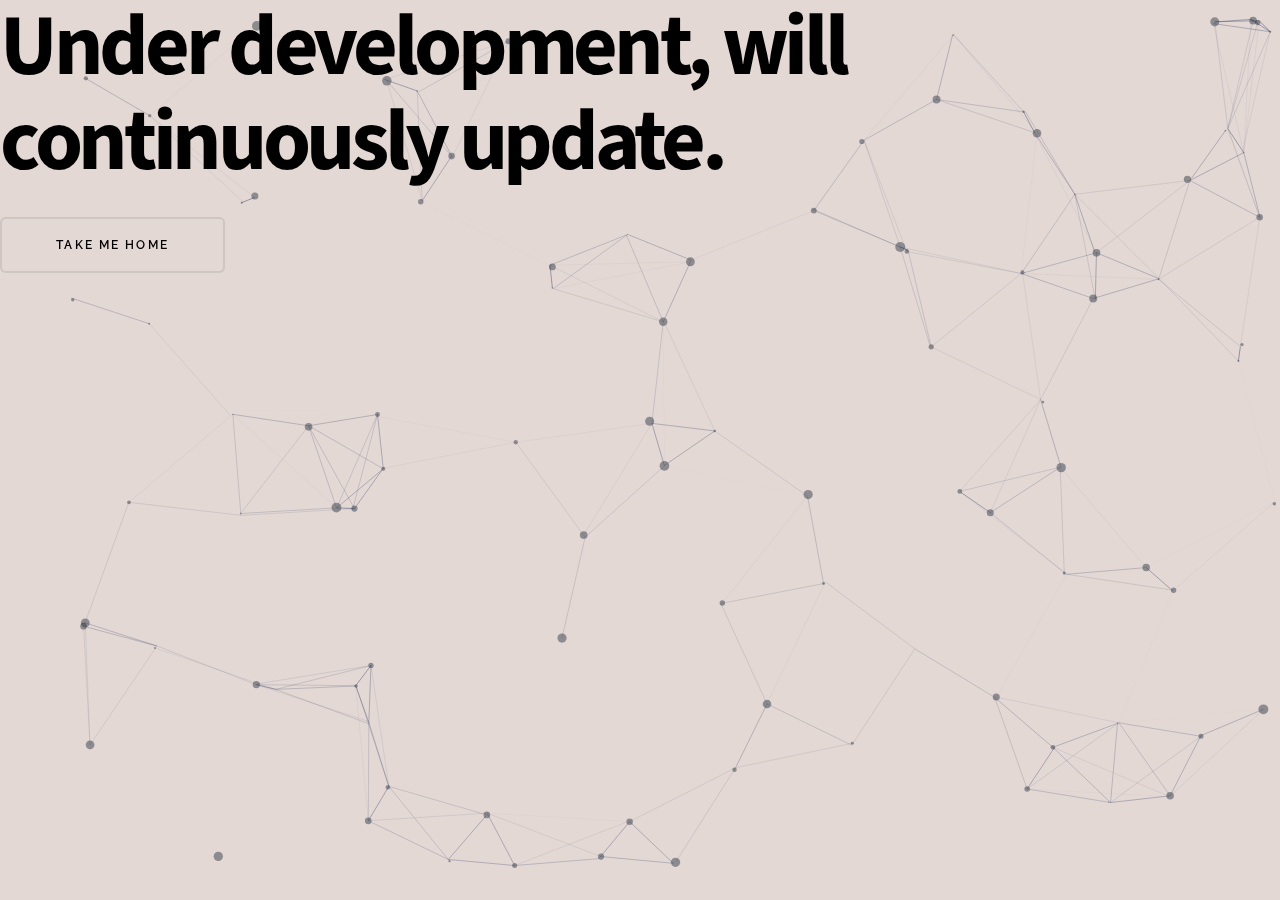
==== commit b76ff6c3: "added Google analytics to the website, to experiment site analytics tooling" ====
--- a/courses.html
+++ b/courses.html
@@ -2,6 +2,16 @@
 
 <html>
 	<head>
+		<!-- Global site tag (gtag.js) - Google Analytics -->
+		<script async src="https://www.googletagmanager.com/gtag/js?id=UA-143927804-1"></script>
+		<script>
+		window.dataLayer = window.dataLayer || [];
+		function gtag(){dataLayer.push(arguments);}
+		gtag('js', new Date());
+
+		gtag('config', 'UA-143927804-1');
+		</script>
+
 		<title>Chad Malla</title>
 		<meta charset="utf-8" />
 		<meta name="viewport" content="width=device-width, initial-scale=1, user-scalable=no" />
--- a/assets/css/main.css
+++ b/assets/css/main.css
@@ -35,6 +35,7 @@
 
 ol, ul {
 	list-style: none;
+	font-family: 'Roboto', sans-serif;
 }
 
 blockquote, q {
@@ -86,6 +87,7 @@
 
 		html, body {
 			min-width: 320px;
+			scroll-behavior: smooth;
 		}
 
 	}
@@ -122,6 +124,7 @@
 
 	html {
 		font-size: 18pt;
+		font-family: 'Roboto', sans-serif;
 	}
 
 		@media screen and (max-width: 1920px) {
@@ -196,6 +199,7 @@
 
 	p {
 		margin: 0 0 2rem 0;
+		font-family: 'Roboto', sans-serif;
 	}
 
 	h1, h2, h3, h4, h5, h6 {
@@ -1961,7 +1965,7 @@
 		input[type="button"].primary,
 		button.primary,
 		.button.primary {
-			background-color: #49fcd4;
+			background-color: #bbcac7;
 			box-shadow: none;
 			color: #000000 !important;
 		}
@@ -2016,151 +2020,9 @@
 
 		}
 
-/* Form */
-
-	form {
-		margin: 0 0 2rem 0;
-	}
-
-		form > :last-child {
-			margin-bottom: 0;
-		}
-
-		form > .fields {
-			display: -moz-flex;
-			display: -webkit-flex;
-			display: -ms-flex;
-			display: flex;
-			-moz-flex-wrap: wrap;
-			-webkit-flex-wrap: wrap;
-			-ms-flex-wrap: wrap;
-			flex-wrap: wrap;
-			margin: -2rem 0 2rem -2rem;
-			width: calc(100% + 4rem);
-		}
-
-			form > .fields > .field {
-				-moz-flex-grow: 0;
-				-webkit-flex-grow: 0;
-				-ms-flex-grow: 0;
-				flex-grow: 0;
-				-moz-flex-shrink: 0;
-				-webkit-flex-shrink: 0;
-				-ms-flex-shrink: 0;
-				flex-shrink: 0;
-				padding: 2rem 0 0 2rem;
-				width: calc(100% - 2rem);
-			}
-
-				form > .fields > .field > :last-child {
-					margin-bottom: 0;
-				}
-
-				form > .fields > .field.half {
-					width: calc(50% - 1rem);
-				}
-
-				form > .fields > .field.third {
-					width: calc(100%/3 - 0.6666666667rem);
-				}
-
-				form > .fields > .field.quarter {
-					width: calc(25% - 0.5rem);
-				}
-
-		@media screen and (max-width: 480px) {
-
-			form > .fields {
-				margin: -1.5rem 0 2rem -1.5rem;
-				width: calc(100% + 3rem);
-			}
-
-				form > .fields > .field {
-					padding: 1.5rem 0 0 1.5rem;
-					width: calc(100% - 1.5rem);
-				}
-
-					form > .fields > .field.half {
-						width: calc(100% - 1.5rem);
-					}
-
-					form > .fields > .field.third {
-						width: calc(100% - 1.5rem);
-					}
-
-					form > .fields > .field.quarter {
-						width: calc(100% - 1.5rem);
-					}
-
-		}
-
-	input[type="text"],
-	input[type="password"],
-	input[type="email"],
-	input[type="tel"],
-	input[type="search"],
-	input[type="url"],
-	select,
-	textarea {
-		-moz-appearance: none;
-		-webkit-appearance: none;
-		-ms-appearance: none;
-		appearance: none;
-		border-radius: 0.325rem;
-		border: solid 2px rgba(144, 144, 144, 0.25);
-		color: inherit;
-		display: block;
-		outline: 0;
-		padding: 0 1rem;
-		text-decoration: none;
-		width: 100%;
-	}
-
-		input[type="text"]:invalid,
-		input[type="password"]:invalid,
-		input[type="email"]:invalid,
-		input[type="tel"]:invalid,
-		input[type="search"]:invalid,
-		input[type="url"]:invalid,
-		select:invalid,
-		textarea:invalid {
-			box-shadow: none;
-		}
-
-		input[type="text"]:focus,
-		input[type="password"]:focus,
-		input[type="email"]:focus,
-		input[type="tel"]:focus,
-		input[type="search"]:focus,
-		input[type="url"]:focus,
-		select:focus,
-		textarea:focus {
-			border-color: #2ee4bb;
-		}
-
-	label {
-		color: #000000;
-		display: block;
-		font-family: "Raleway", Helvetica, sans-serif;
-		font-size: 0.75rem;
-		font-weight: 600;
-		letter-spacing: 0.175em;
-		line-height: 1.75;
-		margin: 0 0 1rem 0;
-		text-transform: uppercase;
-	}
-
-	input[type="text"],
-	input[type="password"],
-	input[type="email"],
-	input[type="tel"],
-	input[type="search"],
-	input[type="url"] {
-		height: 3rem;
-	}
 
 	select {
-		background-image: url("data:image/svg+xml;charset=utf8,%3Csvg xmlns='http://www.w3.org/2000/svg' width='40' height='40' preserveAspectRatio='none' viewBox='0 0 40 40'%3E%3Cpath d='M9.4,12.3l10.4,10.4l10.4-10.4c0.2-0.2,0.5-0.4,0.9-0.4c0.3,0,0.6,0.1,0.9,0.4l3.3,3.3c0.2,0.2,0.4,0.5,0.4,0.9 c0,0.4-0.1,0.6-0.4,0.9L20.7,31.9c-0.2,0.2-0.5,0.4-0.9,0.4c-0.3,0-0.6-0.1-0.9-0.4L4.3,17.3c-0.2-0.2-0.4-0.5-0.4-0.9 c0-0.4,0.1-0.6,0.4-0.9l3.3-3.3c0.2-0.2,0.5-0.4,0.9-0.4S9.1,12.1,9.4,12.3z' fill='rgba(144, 144, 144, 0.25)' /%3E%3C/svg%3E");
+		background-image: url("data:image/svg+xml;charset=utf8,%3Csvg xmlns='https://www.w3.org/2000/svg' width='40' height='40' preserveAspectRatio='none' viewBox='0 0 40 40'%3E%3Cpath d='M9.4,12.3l10.4,10.4l10.4-10.4c0.2-0.2,0.5-0.4,0.9-0.4c0.3,0,0.6,0.1,0.9,0.4l3.3,3.3c0.2,0.2,0.4,0.5,0.4,0.9 c0,0.4-0.1,0.6-0.4,0.9L20.7,31.9c-0.2,0.2-0.5,0.4-0.9,0.4c-0.3,0-0.6-0.1-0.9-0.4L4.3,17.3c-0.2-0.2-0.4-0.5-0.4-0.9 c0-0.4,0.1-0.6,0.4-0.9l3.3-3.3c0.2-0.2,0.5-0.4,0.9-0.4S9.1,12.1,9.4,12.3z' fill='rgba(144, 144, 144, 0.25)' /%3E%3C/svg%3E");
 		background-position: calc(100% - 1rem) center;
 		background-repeat: no-repeat;
 		background-size: 1.25rem;
@@ -2181,87 +2043,6 @@
 		select::-ms-expand {
 			display: none;
 		}
-
-	textarea {
-		padding: 0.75rem 1rem;
-	}
-
-	input[type="checkbox"],
-	input[type="radio"] {
-		-moz-appearance: none;
-		-webkit-appearance: none;
-		-ms-appearance: none;
-		appearance: none;
-		display: block;
-		float: left;
-		margin-right: -2rem;
-		opacity: 0;
-		width: 1rem;
-		z-index: -1;
-	}
-
-		input[type="checkbox"] + label,
-		input[type="radio"] + label {
-			text-decoration: none;
-			color: #000000;
-			cursor: pointer;
-			display: inline-block;
-			font-family: "Source Sans Pro", Helvetica, sans-serif;
-			font-size: 1rem;
-			font-weight: 300;
-			letter-spacing: 0.0375em;
-			padding-left: 2.675rem;
-			padding-right: 0.875rem;
-			position: relative;
-			text-transform: none;
-		}
-
-			input[type="checkbox"] + label:before,
-			input[type="radio"] + label:before {
-				-moz-osx-font-smoothing: grayscale;
-				-webkit-font-smoothing: antialiased;
-				font-family: FontAwesome;
-				font-style: normal;
-				font-weight: normal;
-				text-transform: none !important;
-			}
-
-			input[type="checkbox"] + label:before,
-			input[type="radio"] + label:before {
-				border-radius: 0.325rem;
-				border: solid 2px rgba(144, 144, 144, 0.25);
-				content: '';
-				display: inline-block;
-				height: 1.8rem;
-				left: 0;
-				line-height: 1.725rem;
-				position: absolute;
-				text-align: center;
-				top: -0.15rem;
-				width: 1.8rem;
-			}
-
-		input[type="checkbox"]:checked + label:before,
-		input[type="radio"]:checked + label:before {
-			content: '\f00c';
-			background-color: #49fcd4;
-			border-color: #49fcd4;
-			color: #ffffff;
-		}
-
-		input[type="checkbox"]:focus + label:before,
-		input[type="radio"]:focus + label:before {
-			border-color: #49fcd4;
-			box-shadow: 0 0 0 1px #49fcd4;
-		}
-
-	input[type="checkbox"] + label:before {
-		border-radius: 0.325rem;
-	}
-
-	input[type="radio"] + label:before {
-		border-radius: 100%;
-	}
 
 	::-webkit-input-placeholder {
 		opacity: 1.0;
@@ -2995,7 +2776,7 @@
 				-webkit-transition-delay: 0.5s;
 				-ms-transition-delay: 0.5s;
 				transition-delay: 0.5s;
-				background-image: url("data:image/svg+xml;charset=utf8,%3Csvg xmlns='http://www.w3.org/2000/svg' xmlns:xlink='http://www.w3.org/1999/xlink' width='96px' height='96px' viewBox='0 0 96 96' zoomAndPan='disable'%3E%3Cstyle%3Ecircle %7Bfill: transparent%3B stroke: %23000000%3B stroke-width: 2px%3B %7D%3C/style%3E%3Cdefs%3E%3CclipPath id='corner'%3E%3Cpolygon points='0,0 48,0 48,48 96,48 96,96 0,96' /%3E%3C/clipPath%3E%3C/defs%3E%3Cg clip-path='url(%23corner)'%3E%3Ccircle cx='48' cy='48' r='32'/%3E%3C/g%3E%3C/svg%3E");
+				background-image: url("data:image/svg+xml;charset=utf8,%3Csvg xmlns='https://www.w3.org/2000/svg' xmlns:xlink='https://www.w3.org/1999/xlink' width='96px' height='96px' viewBox='0 0 96 96' zoomAndPan='disable'%3E%3Cstyle%3Ecircle %7Bfill: transparent%3B stroke: %23000000%3B stroke-width: 2px%3B %7D%3C/style%3E%3Cdefs%3E%3CclipPath id='corner'%3E%3Cpolygon points='0,0 48,0 48,48 96,48 96,96 0,96' /%3E%3C/clipPath%3E%3C/defs%3E%3Cg clip-path='url(%23corner)'%3E%3Ccircle cx='48' cy='48' r='32'/%3E%3C/g%3E%3C/svg%3E");
 				background-position: center;
 				background-repeat: no-repeat;
 				background-size: 4rem;
@@ -3011,7 +2792,7 @@
 			}
 
 			.gallery .modal:after {
-				background-image: url("data:image/svg+xml;charset=utf8,%3Csvg xmlns='http://www.w3.org/2000/svg' xmlns:xlink='http://www.w3.org/1999/xlink' width='64px' height='64px' viewBox='0 0 64 64' zoomAndPan='disable'%3E%3Cstyle%3Eline %7Bstroke: %23000000%3Bstroke-width: 2px%3B%7D%3C/style%3E%3Cline x1='20' y1='20' x2='44' y2='44' /%3E%3Cline x1='20' y1='44' x2='44' y2='20' /%3E%3C/svg%3E");
+				background-image: url("data:image/svg+xml;charset=utf8,%3Csvg xmlns='https://www.w3.org/2000/svg' xmlns:xlink='https://www.w3.org/1999/xlink' width='64px' height='64px' viewBox='0 0 64 64' zoomAndPan='disable'%3E%3Cstyle%3Eline %7Bstroke: %23000000%3Bstroke-width: 2px%3B%7D%3C/style%3E%3Cline x1='20' y1='20' x2='44' y2='44' /%3E%3Cline x1='20' y1='44' x2='44' y2='20' /%3E%3C/svg%3E");
 				background-position: center;
 				background-repeat: no-repeat;
 				background-size: 3rem;
@@ -3097,43 +2878,16 @@
 
 		@media screen and (max-width: 736px) {
 
-			.gallery {
-				margin: -0.625rem 0 0 -0.625rem;
-				width: calc(100% + 0.625rem);
-			}
-
-				.gallery a {
-					margin: 0.625rem 0 0 0.625rem;
-					width: calc(50% - 0.625rem);
-				}
-
-					.gallery a img {
-						height: 20rem;
-					}
-
-					.gallery a.landscape img {
-						height: 20rem;
-					}
-
-					.gallery a.portrait img {
-						height: 30rem;
-					}
+			.navbar {
+				display: none;
+			}
 
 		}
 
 		@media screen and (max-width: 480px) {
 
-			.gallery a img {
-				height: 12rem;
-				min-height: 0;
-			}
-
-			.gallery a.landscape img {
-				height: 12rem;
-			}
-
-			.gallery a.portrait img {
-				height: 14rem;
+			.navbar {
+				display: none;
 			}
 
 		}
@@ -3160,7 +2914,7 @@
 		}
 
 			ul.feature-icons li:before {
-				background-image: url("data:image/svg+xml;charset=utf8,%3Csvg xmlns='http://www.w3.org/2000/svg' x='0px' y='0px' viewBox='0 0 512 512'%3E%3Cpath d='M256,0l221.7,128v256L256,512L34.3,384V128L256,0z' fill='rgba(144, 144, 144, 0.1)' /%3E%3C/svg%3E");
+				background-image: url("data:image/svg+xml;charset=utf8,%3Csvg xmlns='https://www.w3.org/2000/svg' x='0px' y='0px' viewBox='0 0 512 512'%3E%3Cpath d='M256,0l221.7,128v256L256,512L34.3,384V128L256,0z' fill='rgba(144, 144, 144, 0.1)' /%3E%3C/svg%3E");
 				background-position: center;
 				background-repeat: no-repeat;
 				background-size: contain;
@@ -3349,20 +3103,41 @@
 			}
 	}
 
-
-
-
-
-
-
-
+	.navbar {
+		position: sticky;
+		right: 0.5em;
+		top: 0;
+		height: 3em;
+		line-height: 3em;
+		background-color: rgb(222, 205, 230);
+		opacity: 0.5;
+		width: 100%;
+		
+	}
+	
+	.navbar a {
+		display: block;
+		float: left;
+		color: black;
+		text-align: center;
+		text-decoration: none;
+		padding: 0 1em 0 0.5em;
+		font-size: 1em;
+		border-bottom: none;
+	}
+
+	.navbar a:hover {
+		background-color: rgba(255, 255, 255, 0.175);
+		color: black;
+		font-size: 2em;
+	}
 
 		/***************/
 
 		#wrapper:before {
 			background-attachment: fixed;
 			background-color: #C8D7D2;
-			background-image: url("data:image/svg+xml;charset=utf8,%3Csvg xmlns='http://www.w3.org/2000/svg' viewBox='0 0 920 1750' x='0px' y='0px'%3E %3Cpath style='fill: rgba(67, 217, 184, 0.25)' d='M889.72,1137.55l-2.91-0.75l-364.39,282.94l-0.7-0.9l-0.51,0.11l-94.77-451.5l-32.51-15.75l-16.73-8.11l0,0.68 l-1.46,0l0-1.39l-1.89-0.92l-112.41-54.47l-0.29,1.03l-1.41-0.37l0.37-1.31l-34.14-16.54l-98.56-47.76l-0.59,0.81l-1.16-0.88 l0.42-0.57L11.43,766.33l-0.25,0.2l-0.9-1.15l102.87-79.98l0.08-0.1l0.02,0.02l116.68-90.72l-0.18-0.34l1.3-0.66l0.05,0.09 l100.5-78.14l-0.07-0.32l0.65-0.14l42.3-32.89l-0.15-54.54l-0.59,0.29l-0.64-1.31l1.23-0.6l-0.01-4.54l-0.33-122.47l-0.99,0.18 l-0.28-1.43l1.27-0.23l-0.4-147.49l-0.87-0.16l0.28-1.43l0.58,0.1l-0.35-127.48l-0.13-0.06l0.64-1.31L489.97,76.8l0.73,0.19 l-0.04,0.14l132.63,65.11l0.33-0.45l1.16,0.88l-0.16,0.22l114.21,56.07l0.45-0.35l0.72,0.93l47.89,23.51l2.76-1.36l0.56,4.61 l-3.32-1.63L571.52,330.88L375.95,482.93l0.66,239.95l51.12,243.57l222.53,107.83l236.23,60.93l2.27-1.77 M375.8,425.34l17.25-8.47 l36.13-127.75l-53.73,9.66L375.8,425.34z M551,241.05l38.19-52.2l-123.83-22.27l-34.13,120.68l98.99-17.81L551,241.05z M532.3,269.09l151.34-27.22l37.63-29.25l-130.48-23.47L532.3,269.09z M303.38,733.9l-2.36-4.48l-44.18-83.78L182.5,747.25 l40.78,36.46l52.69,47.11L303.38,733.9z M277.18,831.91l56.95,50.93L375.69,920l-0.13-49.23l-71.19-135L277.18,831.91z M303.96,731.86l41.93-148.25l-9.74-46.39L257.8,644.33L303.96,731.86z M304.94,733.73l9.55,18.12l61.05,115.78l-0.39-144.6 l-16.9-80.53l-11.71-55.81L304.94,733.73z M375.21,211.79l0.23,85.51l54.17-9.74l34.29-121.23l-88.87-15.98L375.21,211.79z M430.78,288.83l-17.88,63.21L394.81,416l44.01-21.6l90.15-123.23L430.78,288.83z M287.76,898.62l87.99,42.64l-0.05-19.29 l-91.37-81.71l-7.59-6.78l-14.88,52.59L287.76,898.62z M174.26,843.62l86.26,41.8l15-53.03l-93.89-83.95l-53.34,72.91L174.26,843.62 z M113.18,687.22L12.71,765.33l55.69,26.99l58.56,28.38l53.58-73.24l-34.83-31.14L113.18,687.22z M230.62,595.92l-116.27,90.4 l63.02,56.36l4.03,3.61l74.67-102.08l-7.47-14.17L230.62,595.92z M331.94,517.15l-100.15,77.86l25.25,47.88l78.71-107.59l-1.71-8.14 L331.94,517.15z M333.22,516.15l2.02,9.64l1.66,7.92l34.65-47.37L333.22,516.15z M337.31,535.63l9.43,44.95l26.67-94.3 L337.31,535.63z M347.39,583.66l27.74,132.16l-0.62-228.04L347.39,583.66z M374.7,21.83l0.35,127.02l89.27,16.06l24.61-87 L374.7,21.83z M490.25,78.56l-22.26,78.7l-2.24,7.91l124.39,22.37l10.23-13.99l22.04-30.12L490.25,78.56z M623.74,144.09 l-12.29,16.8l-19.71,26.95l131.07,23.58l14.73-11.45L623.74,144.09z M739,200.67l-13.3,10.34l-0.96,0.74l58.14,10.46L739,200.67z M723.19,212.96l-25.33,19.69l-11.14,8.66l97.03-17.45L723.19,212.96z M782.89,225.5l-98.64,17.74l-107.06,83.23L782.89,225.5z M631.68,282.26l49.48-38.47l-150.1,27l-89.41,122.22l129.1-63.37L631.68,282.26z M565.06,334.05l-125.28,61.5l-45.94,62.8 l-14.96,20.44L565.06,334.05z M425.31,412.87l11.65-15.93l-42.69,20.96l-13.66,48.3l-3.58,12.67L425.31,412.87z M392.51,418.76 l-16.71,8.2l0.01,4.72l0.12,45.68L392.51,418.76z M377.21,941.96l21.37,10.36l24.14,11.7l-45.56-40.74L377.21,941.96z M377.15,921.31l34.83,31.15l12.57,11.24l-47.53-90.14L377.15,921.31z M376.63,730.07l0.38,140.33l48.29,91.59L376.63,730.07z M806.29,1197.48l75.8-58.86l-28.56,11.47l-25.6,10.28l14.96,7.25l-0.64,1.31l-16.16-7.83l-124.76,50.1l40.56,36.27L806.29,1197.48z M522.43,1146.18l58.88,111.66l52.71-21.17l64.61-25.95l-75.11-67.17L522.43,1146.18z M621.92,1142.14l-115.78-103.53l-46.8-12.07 l62.33,118.2l7.06-0.18L621.92,1142.14z M700.14,1210.12l124.19-49.87l-42.89-20.78l-155.8,4.04L700.14,1210.12z M679.7,1295.77 l61.03-47.39l-40.9-36.57l-117.85,47.32l42.09,79.82L679.7,1295.77z M522.48,1417.85l1.83-1.42l98.6-76.56l-42.28-80.19 l-84.25,33.83L522.48,1417.85z M496.08,1292.06l83.87-33.68l-59.14-112.16l-55.04,1.43L496.08,1292.06z M465.46,1146.2l54.58-1.42 l-62.61-118.74l-18.03-4.65l0.36-1.41l16.74,4.32l-27.63-52.4L465.46,1146.2z M458.42,1024.79l45.35,11.7l-74.14-66.29 L458.42,1024.79z M431.46,969.87l75.38,67.41l136.26,35.15L431.46,969.87z M649.76,1075.65l-140.54-36.25l114.83,102.68l154.53-4.01 L649.76,1075.65z M656.92,1077.5l124.84,60.5l51.97-1.35l47.7-1.24L656.92,1077.5z M784.62,1139.38l41.54,20.13l56.45-22.67 L784.62,1139.38z'/%3E %3C/svg%3E"); 
+			background-image: url("data:image/svg+xml;charset=utf8,%3Csvg xmlns='https://www.w3.org/2000/svg' viewBox='0 0 920 1750' x='0px' y='0px'%3E %3Cpath style='fill: rgba(67, 217, 184, 0.25)' d='M889.72,1137.55l-2.91-0.75l-364.39,282.94l-0.7-0.9l-0.51,0.11l-94.77-451.5l-32.51-15.75l-16.73-8.11l0,0.68 l-1.46,0l0-1.39l-1.89-0.92l-112.41-54.47l-0.29,1.03l-1.41-0.37l0.37-1.31l-34.14-16.54l-98.56-47.76l-0.59,0.81l-1.16-0.88 l0.42-0.57L11.43,766.33l-0.25,0.2l-0.9-1.15l102.87-79.98l0.08-0.1l0.02,0.02l116.68-90.72l-0.18-0.34l1.3-0.66l0.05,0.09 l100.5-78.14l-0.07-0.32l0.65-0.14l42.3-32.89l-0.15-54.54l-0.59,0.29l-0.64-1.31l1.23-0.6l-0.01-4.54l-0.33-122.47l-0.99,0.18 l-0.28-1.43l1.27-0.23l-0.4-147.49l-0.87-0.16l0.28-1.43l0.58,0.1l-0.35-127.48l-0.13-0.06l0.64-1.31L489.97,76.8l0.73,0.19 l-0.04,0.14l132.63,65.11l0.33-0.45l1.16,0.88l-0.16,0.22l114.21,56.07l0.45-0.35l0.72,0.93l47.89,23.51l2.76-1.36l0.56,4.61 l-3.32-1.63L571.52,330.88L375.95,482.93l0.66,239.95l51.12,243.57l222.53,107.83l236.23,60.93l2.27-1.77 M375.8,425.34l17.25-8.47 l36.13-127.75l-53.73,9.66L375.8,425.34z M551,241.05l38.19-52.2l-123.83-22.27l-34.13,120.68l98.99-17.81L551,241.05z M532.3,269.09l151.34-27.22l37.63-29.25l-130.48-23.47L532.3,269.09z M303.38,733.9l-2.36-4.48l-44.18-83.78L182.5,747.25 l40.78,36.46l52.69,47.11L303.38,733.9z M277.18,831.91l56.95,50.93L375.69,920l-0.13-49.23l-71.19-135L277.18,831.91z M303.96,731.86l41.93-148.25l-9.74-46.39L257.8,644.33L303.96,731.86z M304.94,733.73l9.55,18.12l61.05,115.78l-0.39-144.6 l-16.9-80.53l-11.71-55.81L304.94,733.73z M375.21,211.79l0.23,85.51l54.17-9.74l34.29-121.23l-88.87-15.98L375.21,211.79z M430.78,288.83l-17.88,63.21L394.81,416l44.01-21.6l90.15-123.23L430.78,288.83z M287.76,898.62l87.99,42.64l-0.05-19.29 l-91.37-81.71l-7.59-6.78l-14.88,52.59L287.76,898.62z M174.26,843.62l86.26,41.8l15-53.03l-93.89-83.95l-53.34,72.91L174.26,843.62 z M113.18,687.22L12.71,765.33l55.69,26.99l58.56,28.38l53.58-73.24l-34.83-31.14L113.18,687.22z M230.62,595.92l-116.27,90.4 l63.02,56.36l4.03,3.61l74.67-102.08l-7.47-14.17L230.62,595.92z M331.94,517.15l-100.15,77.86l25.25,47.88l78.71-107.59l-1.71-8.14 L331.94,517.15z M333.22,516.15l2.02,9.64l1.66,7.92l34.65-47.37L333.22,516.15z M337.31,535.63l9.43,44.95l26.67-94.3 L337.31,535.63z M347.39,583.66l27.74,132.16l-0.62-228.04L347.39,583.66z M374.7,21.83l0.35,127.02l89.27,16.06l24.61-87 L374.7,21.83z M490.25,78.56l-22.26,78.7l-2.24,7.91l124.39,22.37l10.23-13.99l22.04-30.12L490.25,78.56z M623.74,144.09 l-12.29,16.8l-19.71,26.95l131.07,23.58l14.73-11.45L623.74,144.09z M739,200.67l-13.3,10.34l-0.96,0.74l58.14,10.46L739,200.67z M723.19,212.96l-25.33,19.69l-11.14,8.66l97.03-17.45L723.19,212.96z M782.89,225.5l-98.64,17.74l-107.06,83.23L782.89,225.5z M631.68,282.26l49.48-38.47l-150.1,27l-89.41,122.22l129.1-63.37L631.68,282.26z M565.06,334.05l-125.28,61.5l-45.94,62.8 l-14.96,20.44L565.06,334.05z M425.31,412.87l11.65-15.93l-42.69,20.96l-13.66,48.3l-3.58,12.67L425.31,412.87z M392.51,418.76 l-16.71,8.2l0.01,4.72l0.12,45.68L392.51,418.76z M377.21,941.96l21.37,10.36l24.14,11.7l-45.56-40.74L377.21,941.96z M377.15,921.31l34.83,31.15l12.57,11.24l-47.53-90.14L377.15,921.31z M376.63,730.07l0.38,140.33l48.29,91.59L376.63,730.07z M806.29,1197.48l75.8-58.86l-28.56,11.47l-25.6,10.28l14.96,7.25l-0.64,1.31l-16.16-7.83l-124.76,50.1l40.56,36.27L806.29,1197.48z M522.43,1146.18l58.88,111.66l52.71-21.17l64.61-25.95l-75.11-67.17L522.43,1146.18z M621.92,1142.14l-115.78-103.53l-46.8-12.07 l62.33,118.2l7.06-0.18L621.92,1142.14z M700.14,1210.12l124.19-49.87l-42.89-20.78l-155.8,4.04L700.14,1210.12z M679.7,1295.77 l61.03-47.39l-40.9-36.57l-117.85,47.32l42.09,79.82L679.7,1295.77z M522.48,1417.85l1.83-1.42l98.6-76.56l-42.28-80.19 l-84.25,33.83L522.48,1417.85z M496.08,1292.06l83.87-33.68l-59.14-112.16l-55.04,1.43L496.08,1292.06z M465.46,1146.2l54.58-1.42 l-62.61-118.74l-18.03-4.65l0.36-1.41l16.74,4.32l-27.63-52.4L465.46,1146.2z M458.42,1024.79l45.35,11.7l-74.14-66.29 L458.42,1024.79z M431.46,969.87l75.38,67.41l136.26,35.15L431.46,969.87z M649.76,1075.65l-140.54-36.25l114.83,102.68l154.53-4.01 L649.76,1075.65z M656.92,1077.5l124.84,60.5l51.97-1.35l47.7-1.24L656.92,1077.5z M784.62,1139.38l41.54,20.13l56.45-22.67 L784.62,1139.38z'/%3E %3C/svg%3E"); 
 			background-position: -50% 10%;
 			background-repeat: repeat-y;
 			background-size: 75% auto;
@@ -3413,7 +3188,7 @@
 			}
 
 			#wrapper section > header nav {
-				margin: 1.5em 0 0 0;
+				margin: 0.5em 0 0 0;
 			}
 
 			#wrapper section > header nav li {
@@ -3435,7 +3210,7 @@
 				opacity: 0;
 				position: relative;
 				top: 0;
-				width: 5.35em;
+				width: 5em;
 			}
 			#wrapper section > header nav li:nth-child(1) {
 				-moz-animation-delay: 2.5s;
@@ -3455,6 +3230,12 @@
 				-webkit-animation-delay: 3s;
 				-ms-animation-delay: 3s;
 				animation-delay: 3s;
+			}
+			#wrapper section > header nav li:nth-child(4) {
+				-moz-animation-delay: 3.25s;
+				-webkit-animation-delay: 3.25s;
+				-ms-animation-delay: 3.25s;
+				animation-delay: 3.25s;
 			}
 			#wrapper section > header nav a {
 				-webkit-tap-highlight-color: rgba(0, 0, 0, 0);
@@ -3522,7 +3303,7 @@
 
 			#wrapper section > .content {
 				grid-area: content;
-				max-width: 60rem;
+				max-width: 75rem;
 				position: relative;
 			}
 
@@ -3550,15 +3331,17 @@
 
 			#wrapper > section > header h1, #wrapper > section > header h2 {
 				position: relative;
+				color: #0B245B;
 			}
 
 				#wrapper > section > header h1:before, #wrapper > section > header h2:before {
-					background: #C8D7D2;
+					background: rgb(255, 255, 255);
 					content: '';
 					display: block;
 					height: 2px;
 					position: absolute;
 					top: 1rem;
+					color: rgb(19, 19, 19);
 				}
 
 				#wrapper > section > header h1:after, #wrapper > section > header h2:after {
@@ -3570,6 +3353,7 @@
 					position: absolute;
 					top: 0.75rem;
 					width: 0.5rem;
+					color: rgb(12, 11, 11);
 				}
 
 			#wrapper > section > header h1 {
@@ -3581,7 +3365,7 @@
 				}
 
 				#wrapper > section > header h1:after {
-					top: 2.75rem;
+					top: 2.0rem;
 				}
 
 			#wrapper > section > .content > section {
@@ -3597,7 +3381,7 @@
 			}
 
 				#wrapper > section.intro > header {
-					padding-top: 4rem;
+					padding-top: 0rem;
 					width: 100%;
 				}
 
@@ -3630,24 +3414,12 @@
 				z-index: 1;
 			}
 
-		#wrapper .copyright {
-			color: rgba(0, 0, 0, 0.25);
-			font-size: 1rem;
-			left: 50vw;
-			position: relative;
-			width: 50vw;
-		}
-
-			#wrapper .copyright a {
-				color: inherit;
-			}
-
 		#wrapper section {
-			margin: 7.5rem 0 0 0;
+			margin: 3rem 0 0 0;
 		}
 
 			#wrapper section > header {
-				padding: 0 10rem 0 5rem;
+				padding: 0 2rem 0 2rem;
 				width: 35rem;
 			}
 
@@ -3836,8 +3608,8 @@
 
 					#wrapper > section > header {
 						background-attachment: fixed;
-						background-color: #49fcd4;
-						background-image: url("data:image/svg+xml;charset=utf8,%3Csvg xmlns='http://www.w3.org/2000/svg' viewBox='0 0 920 1750' x='0px' y='0px'%3E %3Cpath style='fill: rgba(67, 217, 184, 0.5)' d='M889.72,1137.55l-2.91-0.75l-364.39,282.94l-0.7-0.9l-0.51,0.11l-94.77-451.5l-32.51-15.75l-16.73-8.11l0,0.68 l-1.46,0l0-1.39l-1.89-0.92l-112.41-54.47l-0.29,1.03l-1.41-0.37l0.37-1.31l-34.14-16.54l-98.56-47.76l-0.59,0.81l-1.16-0.88 l0.42-0.57L11.43,766.33l-0.25,0.2l-0.9-1.15l102.87-79.98l0.08-0.1l0.02,0.02l116.68-90.72l-0.18-0.34l1.3-0.66l0.05,0.09 l100.5-78.14l-0.07-0.32l0.65-0.14l42.3-32.89l-0.15-54.54l-0.59,0.29l-0.64-1.31l1.23-0.6l-0.01-4.54l-0.33-122.47l-0.99,0.18 l-0.28-1.43l1.27-0.23l-0.4-147.49l-0.87-0.16l0.28-1.43l0.58,0.1l-0.35-127.48l-0.13-0.06l0.64-1.31L489.97,76.8l0.73,0.19 l-0.04,0.14l132.63,65.11l0.33-0.45l1.16,0.88l-0.16,0.22l114.21,56.07l0.45-0.35l0.72,0.93l47.89,23.51l2.76-1.36l0.56,4.61 l-3.32-1.63L571.52,330.88L375.95,482.93l0.66,239.95l51.12,243.57l222.53,107.83l236.23,60.93l2.27-1.77 M375.8,425.34l17.25-8.47 l36.13-127.75l-53.73,9.66L375.8,425.34z M551,241.05l38.19-52.2l-123.83-22.27l-34.13,120.68l98.99-17.81L551,241.05z M532.3,269.09l151.34-27.22l37.63-29.25l-130.48-23.47L532.3,269.09z M303.38,733.9l-2.36-4.48l-44.18-83.78L182.5,747.25 l40.78,36.46l52.69,47.11L303.38,733.9z M277.18,831.91l56.95,50.93L375.69,920l-0.13-49.23l-71.19-135L277.18,831.91z M303.96,731.86l41.93-148.25l-9.74-46.39L257.8,644.33L303.96,731.86z M304.94,733.73l9.55,18.12l61.05,115.78l-0.39-144.6 l-16.9-80.53l-11.71-55.81L304.94,733.73z M375.21,211.79l0.23,85.51l54.17-9.74l34.29-121.23l-88.87-15.98L375.21,211.79z M430.78,288.83l-17.88,63.21L394.81,416l44.01-21.6l90.15-123.23L430.78,288.83z M287.76,898.62l87.99,42.64l-0.05-19.29 l-91.37-81.71l-7.59-6.78l-14.88,52.59L287.76,898.62z M174.26,843.62l86.26,41.8l15-53.03l-93.89-83.95l-53.34,72.91L174.26,843.62 z M113.18,687.22L12.71,765.33l55.69,26.99l58.56,28.38l53.58-73.24l-34.83-31.14L113.18,687.22z M230.62,595.92l-116.27,90.4 l63.02,56.36l4.03,3.61l74.67-102.08l-7.47-14.17L230.62,595.92z M331.94,517.15l-100.15,77.86l25.25,47.88l78.71-107.59l-1.71-8.14 L331.94,517.15z M333.22,516.15l2.02,9.64l1.66,7.92l34.65-47.37L333.22,516.15z M337.31,535.63l9.43,44.95l26.67-94.3 L337.31,535.63z M347.39,583.66l27.74,132.16l-0.62-228.04L347.39,583.66z M374.7,21.83l0.35,127.02l89.27,16.06l24.61-87 L374.7,21.83z M490.25,78.56l-22.26,78.7l-2.24,7.91l124.39,22.37l10.23-13.99l22.04-30.12L490.25,78.56z M623.74,144.09 l-12.29,16.8l-19.71,26.95l131.07,23.58l14.73-11.45L623.74,144.09z M739,200.67l-13.3,10.34l-0.96,0.74l58.14,10.46L739,200.67z M723.19,212.96l-25.33,19.69l-11.14,8.66l97.03-17.45L723.19,212.96z M782.89,225.5l-98.64,17.74l-107.06,83.23L782.89,225.5z M631.68,282.26l49.48-38.47l-150.1,27l-89.41,122.22l129.1-63.37L631.68,282.26z M565.06,334.05l-125.28,61.5l-45.94,62.8 l-14.96,20.44L565.06,334.05z M425.31,412.87l11.65-15.93l-42.69,20.96l-13.66,48.3l-3.58,12.67L425.31,412.87z M392.51,418.76 l-16.71,8.2l0.01,4.72l0.12,45.68L392.51,418.76z M377.21,941.96l21.37,10.36l24.14,11.7l-45.56-40.74L377.21,941.96z M377.15,921.31l34.83,31.15l12.57,11.24l-47.53-90.14L377.15,921.31z M376.63,730.07l0.38,140.33l48.29,91.59L376.63,730.07z M806.29,1197.48l75.8-58.86l-28.56,11.47l-25.6,10.28l14.96,7.25l-0.64,1.31l-16.16-7.83l-124.76,50.1l40.56,36.27L806.29,1197.48z M522.43,1146.18l58.88,111.66l52.71-21.17l64.61-25.95l-75.11-67.17L522.43,1146.18z M621.92,1142.14l-115.78-103.53l-46.8-12.07 l62.33,118.2l7.06-0.18L621.92,1142.14z M700.14,1210.12l124.19-49.87l-42.89-20.78l-155.8,4.04L700.14,1210.12z M679.7,1295.77 l61.03-47.39l-40.9-36.57l-117.85,47.32l42.09,79.82L679.7,1295.77z M522.48,1417.85l1.83-1.42l98.6-76.56l-42.28-80.19 l-84.25,33.83L522.48,1417.85z M496.08,1292.06l83.87-33.68l-59.14-112.16l-55.04,1.43L496.08,1292.06z M465.46,1146.2l54.58-1.42 l-62.61-118.74l-18.03-4.65l0.36-1.41l16.74,4.32l-27.63-52.4L465.46,1146.2z M458.42,1024.79l45.35,11.7l-74.14-66.29 L458.42,1024.79z M431.46,969.87l75.38,67.41l136.26,35.15L431.46,969.87z M649.76,1075.65l-140.54-36.25l114.83,102.68l154.53-4.01 L649.76,1075.65z M656.92,1077.5l124.84,60.5l51.97-1.35l47.7-1.24L656.92,1077.5z M784.62,1139.38l41.54,20.13l56.45-22.67 L784.62,1139.38z'/%3E %3C/svg%3E");
+						background-color: #f9fcfb;
+						background-image: url("data:image/svg+xml;charset=utf8,%3Csvg xmlns='https://www.w3.org/2000/svg' viewBox='0 0 920 1750' x='0px' y='0px'%3E %3Cpath style='fill: rgba(67, 217, 184, 0.5)' d='M889.72,1137.55l-2.91-0.75l-364.39,282.94l-0.7-0.9l-0.51,0.11l-94.77-451.5l-32.51-15.75l-16.73-8.11l0,0.68 l-1.46,0l0-1.39l-1.89-0.92l-112.41-54.47l-0.29,1.03l-1.41-0.37l0.37-1.31l-34.14-16.54l-98.56-47.76l-0.59,0.81l-1.16-0.88 l0.42-0.57L11.43,766.33l-0.25,0.2l-0.9-1.15l102.87-79.98l0.08-0.1l0.02,0.02l116.68-90.72l-0.18-0.34l1.3-0.66l0.05,0.09 l100.5-78.14l-0.07-0.32l0.65-0.14l42.3-32.89l-0.15-54.54l-0.59,0.29l-0.64-1.31l1.23-0.6l-0.01-4.54l-0.33-122.47l-0.99,0.18 l-0.28-1.43l1.27-0.23l-0.4-147.49l-0.87-0.16l0.28-1.43l0.58,0.1l-0.35-127.48l-0.13-0.06l0.64-1.31L489.97,76.8l0.73,0.19 l-0.04,0.14l132.63,65.11l0.33-0.45l1.16,0.88l-0.16,0.22l114.21,56.07l0.45-0.35l0.72,0.93l47.89,23.51l2.76-1.36l0.56,4.61 l-3.32-1.63L571.52,330.88L375.95,482.93l0.66,239.95l51.12,243.57l222.53,107.83l236.23,60.93l2.27-1.77 M375.8,425.34l17.25-8.47 l36.13-127.75l-53.73,9.66L375.8,425.34z M551,241.05l38.19-52.2l-123.83-22.27l-34.13,120.68l98.99-17.81L551,241.05z M532.3,269.09l151.34-27.22l37.63-29.25l-130.48-23.47L532.3,269.09z M303.38,733.9l-2.36-4.48l-44.18-83.78L182.5,747.25 l40.78,36.46l52.69,47.11L303.38,733.9z M277.18,831.91l56.95,50.93L375.69,920l-0.13-49.23l-71.19-135L277.18,831.91z M303.96,731.86l41.93-148.25l-9.74-46.39L257.8,644.33L303.96,731.86z M304.94,733.73l9.55,18.12l61.05,115.78l-0.39-144.6 l-16.9-80.53l-11.71-55.81L304.94,733.73z M375.21,211.79l0.23,85.51l54.17-9.74l34.29-121.23l-88.87-15.98L375.21,211.79z M430.78,288.83l-17.88,63.21L394.81,416l44.01-21.6l90.15-123.23L430.78,288.83z M287.76,898.62l87.99,42.64l-0.05-19.29 l-91.37-81.71l-7.59-6.78l-14.88,52.59L287.76,898.62z M174.26,843.62l86.26,41.8l15-53.03l-93.89-83.95l-53.34,72.91L174.26,843.62 z M113.18,687.22L12.71,765.33l55.69,26.99l58.56,28.38l53.58-73.24l-34.83-31.14L113.18,687.22z M230.62,595.92l-116.27,90.4 l63.02,56.36l4.03,3.61l74.67-102.08l-7.47-14.17L230.62,595.92z M331.94,517.15l-100.15,77.86l25.25,47.88l78.71-107.59l-1.71-8.14 L331.94,517.15z M333.22,516.15l2.02,9.64l1.66,7.92l34.65-47.37L333.22,516.15z M337.31,535.63l9.43,44.95l26.67-94.3 L337.31,535.63z M347.39,583.66l27.74,132.16l-0.62-228.04L347.39,583.66z M374.7,21.83l0.35,127.02l89.27,16.06l24.61-87 L374.7,21.83z M490.25,78.56l-22.26,78.7l-2.24,7.91l124.39,22.37l10.23-13.99l22.04-30.12L490.25,78.56z M623.74,144.09 l-12.29,16.8l-19.71,26.95l131.07,23.58l14.73-11.45L623.74,144.09z M739,200.67l-13.3,10.34l-0.96,0.74l58.14,10.46L739,200.67z M723.19,212.96l-25.33,19.69l-11.14,8.66l97.03-17.45L723.19,212.96z M782.89,225.5l-98.64,17.74l-107.06,83.23L782.89,225.5z M631.68,282.26l49.48-38.47l-150.1,27l-89.41,122.22l129.1-63.37L631.68,282.26z M565.06,334.05l-125.28,61.5l-45.94,62.8 l-14.96,20.44L565.06,334.05z M425.31,412.87l11.65-15.93l-42.69,20.96l-13.66,48.3l-3.58,12.67L425.31,412.87z M392.51,418.76 l-16.71,8.2l0.01,4.72l0.12,45.68L392.51,418.76z M377.21,941.96l21.37,10.36l24.14,11.7l-45.56-40.74L377.21,941.96z M377.15,921.31l34.83,31.15l12.57,11.24l-47.53-90.14L377.15,921.31z M376.63,730.07l0.38,140.33l48.29,91.59L376.63,730.07z M806.29,1197.48l75.8-58.86l-28.56,11.47l-25.6,10.28l14.96,7.25l-0.64,1.31l-16.16-7.83l-124.76,50.1l40.56,36.27L806.29,1197.48z M522.43,1146.18l58.88,111.66l52.71-21.17l64.61-25.95l-75.11-67.17L522.43,1146.18z M621.92,1142.14l-115.78-103.53l-46.8-12.07 l62.33,118.2l7.06-0.18L621.92,1142.14z M700.14,1210.12l124.19-49.87l-42.89-20.78l-155.8,4.04L700.14,1210.12z M679.7,1295.77 l61.03-47.39l-40.9-36.57l-117.85,47.32l42.09,79.82L679.7,1295.77z M522.48,1417.85l1.83-1.42l98.6-76.56l-42.28-80.19 l-84.25,33.83L522.48,1417.85z M496.08,1292.06l83.87-33.68l-59.14-112.16l-55.04,1.43L496.08,1292.06z M465.46,1146.2l54.58-1.42 l-62.61-118.74l-18.03-4.65l0.36-1.41l16.74,4.32l-27.63-52.4L465.46,1146.2z M458.42,1024.79l45.35,11.7l-74.14-66.29 L458.42,1024.79z M431.46,969.87l75.38,67.41l136.26,35.15L431.46,969.87z M649.76,1075.65l-140.54-36.25l114.83,102.68l154.53-4.01 L649.76,1075.65z M656.92,1077.5l124.84,60.5l51.97-1.35l47.7-1.24L656.92,1077.5z M784.62,1139.38l41.54,20.13l56.45-22.67 L784.62,1139.38z'/%3E %3C/svg%3E");
 						background-position: 25% 50%;
 						background-repeat: repeat-y;
 						background-size: 40rem auto;
@@ -3947,7 +3719,7 @@
 					}
 
 					#wrapper > section.intro > header {
-						padding: 8rem 4rem 5rem 4rem;
+						padding: 9rem 4rem 5rem 4rem;
 					}
 
 				#wrapper .copyright {
@@ -4027,6 +3799,10 @@
 			}
 
 		}
+	
+	body.is-mobile .navbar{
+		display: none;
+	}
 
 	body.is-mobile #wrapper:before {
 		background-attachment: scroll;
@@ -4129,26 +3905,14 @@
 		}
 
 	}
-	/* .text {
-		position: absolute;
-		top: 50%;
-		right: 50%;
-		transform: translate(50%,-50%);
-		color: #F4F6F0;
-		max-width: 90%;
-		padding: 2em 3em;
-		background: rgba(0, 0, 0, 0.75);
-		text-shadow: 0px 0px 2px #131415;
-		font-family: 'Open Sans', sans-serif;
-		text-align: center;
-	} */
+
 	#particles-js {
-		position: absolute;
+		position: fixed;
 		width: 100%;
 		height: 100%;
-		background-image: url("data:image/svg+xml;charset=utf8,%3Csvg xmlns='http://www.w3.org/2000/svg' viewBox='0 0 920 1750' x='0px' y='0px'%3E %3Cpath style='fill: rgba(67, 217, 184, 0.25)' d='M889.72,1137.55l-2.91-0.75l-364.39,282.94l-0.7-0.9l-0.51,0.11l-94.77-451.5l-32.51-15.75l-16.73-8.11l0,0.68 l-1.46,0l0-1.39l-1.89-0.92l-112.41-54.47l-0.29,1.03l-1.41-0.37l0.37-1.31l-34.14-16.54l-98.56-47.76l-0.59,0.81l-1.16-0.88 l0.42-0.57L11.43,766.33l-0.25,0.2l-0.9-1.15l102.87-79.98l0.08-0.1l0.02,0.02l116.68-90.72l-0.18-0.34l1.3-0.66l0.05,0.09 l100.5-78.14l-0.07-0.32l0.65-0.14l42.3-32.89l-0.15-54.54l-0.59,0.29l-0.64-1.31l1.23-0.6l-0.01-4.54l-0.33-122.47l-0.99,0.18 l-0.28-1.43l1.27-0.23l-0.4-147.49l-0.87-0.16l0.28-1.43l0.58,0.1l-0.35-127.48l-0.13-0.06l0.64-1.31L489.97,76.8l0.73,0.19 l-0.04,0.14l132.63,65.11l0.33-0.45l1.16,0.88l-0.16,0.22l114.21,56.07l0.45-0.35l0.72,0.93l47.89,23.51l2.76-1.36l0.56,4.61 l-3.32-1.63L571.52,330.88L375.95,482.93l0.66,239.95l51.12,243.57l222.53,107.83l236.23,60.93l2.27-1.77 M375.8,425.34l17.25-8.47 l36.13-127.75l-53.73,9.66L375.8,425.34z M551,241.05l38.19-52.2l-123.83-22.27l-34.13,120.68l98.99-17.81L551,241.05z M532.3,269.09l151.34-27.22l37.63-29.25l-130.48-23.47L532.3,269.09z M303.38,733.9l-2.36-4.48l-44.18-83.78L182.5,747.25 l40.78,36.46l52.69,47.11L303.38,733.9z M277.18,831.91l56.95,50.93L375.69,920l-0.13-49.23l-71.19-135L277.18,831.91z M303.96,731.86l41.93-148.25l-9.74-46.39L257.8,644.33L303.96,731.86z M304.94,733.73l9.55,18.12l61.05,115.78l-0.39-144.6 l-16.9-80.53l-11.71-55.81L304.94,733.73z M375.21,211.79l0.23,85.51l54.17-9.74l34.29-121.23l-88.87-15.98L375.21,211.79z M430.78,288.83l-17.88,63.21L394.81,416l44.01-21.6l90.15-123.23L430.78,288.83z M287.76,898.62l87.99,42.64l-0.05-19.29 l-91.37-81.71l-7.59-6.78l-14.88,52.59L287.76,898.62z M174.26,843.62l86.26,41.8l15-53.03l-93.89-83.95l-53.34,72.91L174.26,843.62 z M113.18,687.22L12.71,765.33l55.69,26.99l58.56,28.38l53.58-73.24l-34.83-31.14L113.18,687.22z M230.62,595.92l-116.27,90.4 l63.02,56.36l4.03,3.61l74.67-102.08l-7.47-14.17L230.62,595.92z M331.94,517.15l-100.15,77.86l25.25,47.88l78.71-107.59l-1.71-8.14 L331.94,517.15z M333.22,516.15l2.02,9.64l1.66,7.92l34.65-47.37L333.22,516.15z M337.31,535.63l9.43,44.95l26.67-94.3 L337.31,535.63z M347.39,583.66l27.74,132.16l-0.62-228.04L347.39,583.66z M374.7,21.83l0.35,127.02l89.27,16.06l24.61-87 L374.7,21.83z M490.25,78.56l-22.26,78.7l-2.24,7.91l124.39,22.37l10.23-13.99l22.04-30.12L490.25,78.56z M623.74,144.09 l-12.29,16.8l-19.71,26.95l131.07,23.58l14.73-11.45L623.74,144.09z M739,200.67l-13.3,10.34l-0.96,0.74l58.14,10.46L739,200.67z M723.19,212.96l-25.33,19.69l-11.14,8.66l97.03-17.45L723.19,212.96z M782.89,225.5l-98.64,17.74l-107.06,83.23L782.89,225.5z M631.68,282.26l49.48-38.47l-150.1,27l-89.41,122.22l129.1-63.37L631.68,282.26z M565.06,334.05l-125.28,61.5l-45.94,62.8 l-14.96,20.44L565.06,334.05z M425.31,412.87l11.65-15.93l-42.69,20.96l-13.66,48.3l-3.58,12.67L425.31,412.87z M392.51,418.76 l-16.71,8.2l0.01,4.72l0.12,45.68L392.51,418.76z M377.21,941.96l21.37,10.36l24.14,11.7l-45.56-40.74L377.21,941.96z M377.15,921.31l34.83,31.15l12.57,11.24l-47.53-90.14L377.15,921.31z M376.63,730.07l0.38,140.33l48.29,91.59L376.63,730.07z M806.29,1197.48l75.8-58.86l-28.56,11.47l-25.6,10.28l14.96,7.25l-0.64,1.31l-16.16-7.83l-124.76,50.1l40.56,36.27L806.29,1197.48z M522.43,1146.18l58.88,111.66l52.71-21.17l64.61-25.95l-75.11-67.17L522.43,1146.18z M621.92,1142.14l-115.78-103.53l-46.8-12.07 l62.33,118.2l7.06-0.18L621.92,1142.14z M700.14,1210.12l124.19-49.87l-42.89-20.78l-155.8,4.04L700.14,1210.12z M679.7,1295.77 l61.03-47.39l-40.9-36.57l-117.85,47.32l42.09,79.82L679.7,1295.77z M522.48,1417.85l1.83-1.42l98.6-76.56l-42.28-80.19 l-84.25,33.83L522.48,1417.85z M496.08,1292.06l83.87-33.68l-59.14-112.16l-55.04,1.43L496.08,1292.06z M465.46,1146.2l54.58-1.42 l-62.61-118.74l-18.03-4.65l0.36-1.41l16.74,4.32l-27.63-52.4L465.46,1146.2z M458.42,1024.79l45.35,11.7l-74.14-66.29 L458.42,1024.79z M431.46,969.87l75.38,67.41l136.26,35.15L431.46,969.87z M649.76,1075.65l-140.54-36.25l114.83,102.68l154.53-4.01 L649.76,1075.65z M656.92,1077.5l124.84,60.5l51.97-1.35l47.7-1.24L656.92,1077.5z M784.62,1139.38l41.54,20.13l56.45-22.67 L784.62,1139.38z'/%3E %3C/svg%3E");
+		background-image: url("data:image/svg+xml;charset=utf8,%3Csvg xmlns='https://www.w3.org/2000/svg' viewBox='0 0 920 1750' x='0px' y='0px'%3E %3Cpath style='fill: rgba(67, 217, 184, 0.25)' d='M889.72,1137.55l-2.91-0.75l-364.39,282.94l-0.7-0.9l-0.51,0.11l-94.77-451.5l-32.51-15.75l-16.73-8.11l0,0.68 l-1.46,0l0-1.39l-1.89-0.92l-112.41-54.47l-0.29,1.03l-1.41-0.37l0.37-1.31l-34.14-16.54l-98.56-47.76l-0.59,0.81l-1.16-0.88 l0.42-0.57L11.43,766.33l-0.25,0.2l-0.9-1.15l102.87-79.98l0.08-0.1l0.02,0.02l116.68-90.72l-0.18-0.34l1.3-0.66l0.05,0.09 l100.5-78.14l-0.07-0.32l0.65-0.14l42.3-32.89l-0.15-54.54l-0.59,0.29l-0.64-1.31l1.23-0.6l-0.01-4.54l-0.33-122.47l-0.99,0.18 l-0.28-1.43l1.27-0.23l-0.4-147.49l-0.87-0.16l0.28-1.43l0.58,0.1l-0.35-127.48l-0.13-0.06l0.64-1.31L489.97,76.8l0.73,0.19 l-0.04,0.14l132.63,65.11l0.33-0.45l1.16,0.88l-0.16,0.22l114.21,56.07l0.45-0.35l0.72,0.93l47.89,23.51l2.76-1.36l0.56,4.61 l-3.32-1.63L571.52,330.88L375.95,482.93l0.66,239.95l51.12,243.57l222.53,107.83l236.23,60.93l2.27-1.77 M375.8,425.34l17.25-8.47 l36.13-127.75l-53.73,9.66L375.8,425.34z M551,241.05l38.19-52.2l-123.83-22.27l-34.13,120.68l98.99-17.81L551,241.05z M532.3,269.09l151.34-27.22l37.63-29.25l-130.48-23.47L532.3,269.09z M303.38,733.9l-2.36-4.48l-44.18-83.78L182.5,747.25 l40.78,36.46l52.69,47.11L303.38,733.9z M277.18,831.91l56.95,50.93L375.69,920l-0.13-49.23l-71.19-135L277.18,831.91z M303.96,731.86l41.93-148.25l-9.74-46.39L257.8,644.33L303.96,731.86z M304.94,733.73l9.55,18.12l61.05,115.78l-0.39-144.6 l-16.9-80.53l-11.71-55.81L304.94,733.73z M375.21,211.79l0.23,85.51l54.17-9.74l34.29-121.23l-88.87-15.98L375.21,211.79z M430.78,288.83l-17.88,63.21L394.81,416l44.01-21.6l90.15-123.23L430.78,288.83z M287.76,898.62l87.99,42.64l-0.05-19.29 l-91.37-81.71l-7.59-6.78l-14.88,52.59L287.76,898.62z M174.26,843.62l86.26,41.8l15-53.03l-93.89-83.95l-53.34,72.91L174.26,843.62 z M113.18,687.22L12.71,765.33l55.69,26.99l58.56,28.38l53.58-73.24l-34.83-31.14L113.18,687.22z M230.62,595.92l-116.27,90.4 l63.02,56.36l4.03,3.61l74.67-102.08l-7.47-14.17L230.62,595.92z M331.94,517.15l-100.15,77.86l25.25,47.88l78.71-107.59l-1.71-8.14 L331.94,517.15z M333.22,516.15l2.02,9.64l1.66,7.92l34.65-47.37L333.22,516.15z M337.31,535.63l9.43,44.95l26.67-94.3 L337.31,535.63z M347.39,583.66l27.74,132.16l-0.62-228.04L347.39,583.66z M374.7,21.83l0.35,127.02l89.27,16.06l24.61-87 L374.7,21.83z M490.25,78.56l-22.26,78.7l-2.24,7.91l124.39,22.37l10.23-13.99l22.04-30.12L490.25,78.56z M623.74,144.09 l-12.29,16.8l-19.71,26.95l131.07,23.58l14.73-11.45L623.74,144.09z M739,200.67l-13.3,10.34l-0.96,0.74l58.14,10.46L739,200.67z M723.19,212.96l-25.33,19.69l-11.14,8.66l97.03-17.45L723.19,212.96z M782.89,225.5l-98.64,17.74l-107.06,83.23L782.89,225.5z M631.68,282.26l49.48-38.47l-150.1,27l-89.41,122.22l129.1-63.37L631.68,282.26z M565.06,334.05l-125.28,61.5l-45.94,62.8 l-14.96,20.44L565.06,334.05z M425.31,412.87l11.65-15.93l-42.69,20.96l-13.66,48.3l-3.58,12.67L425.31,412.87z M392.51,418.76 l-16.71,8.2l0.01,4.72l0.12,45.68L392.51,418.76z M377.21,941.96l21.37,10.36l24.14,11.7l-45.56-40.74L377.21,941.96z M377.15,921.31l34.83,31.15l12.57,11.24l-47.53-90.14L377.15,921.31z M376.63,730.07l0.38,140.33l48.29,91.59L376.63,730.07z M806.29,1197.48l75.8-58.86l-28.56,11.47l-25.6,10.28l14.96,7.25l-0.64,1.31l-16.16-7.83l-124.76,50.1l40.56,36.27L806.29,1197.48z M522.43,1146.18l58.88,111.66l52.71-21.17l64.61-25.95l-75.11-67.17L522.43,1146.18z M621.92,1142.14l-115.78-103.53l-46.8-12.07 l62.33,118.2l7.06-0.18L621.92,1142.14z M700.14,1210.12l124.19-49.87l-42.89-20.78l-155.8,4.04L700.14,1210.12z M679.7,1295.77 l61.03-47.39l-40.9-36.57l-117.85,47.32l42.09,79.82L679.7,1295.77z M522.48,1417.85l1.83-1.42l98.6-76.56l-42.28-80.19 l-84.25,33.83L522.48,1417.85z M496.08,1292.06l83.87-33.68l-59.14-112.16l-55.04,1.43L496.08,1292.06z M465.46,1146.2l54.58-1.42 l-62.61-118.74l-18.03-4.65l0.36-1.41l16.74,4.32l-27.63-52.4L465.46,1146.2z M458.42,1024.79l45.35,11.7l-74.14-66.29 L458.42,1024.79z M431.46,969.87l75.38,67.41l136.26,35.15L431.46,969.87z M649.76,1075.65l-140.54-36.25l114.83,102.68l154.53-4.01 L649.76,1075.65z M656.92,1077.5l124.84,60.5l51.97-1.35l47.7-1.24L656.92,1077.5z M784.62,1139.38l41.54,20.13l56.45-22.67 L784.62,1139.38z'/%3E %3C/svg%3E");
 		background-position: bottom;
 		background-repeat: no-repeat;
-		background-color: #F8EEE5;
+		background-color: #E3D8D4;
 		background-size: cover;
 	  }